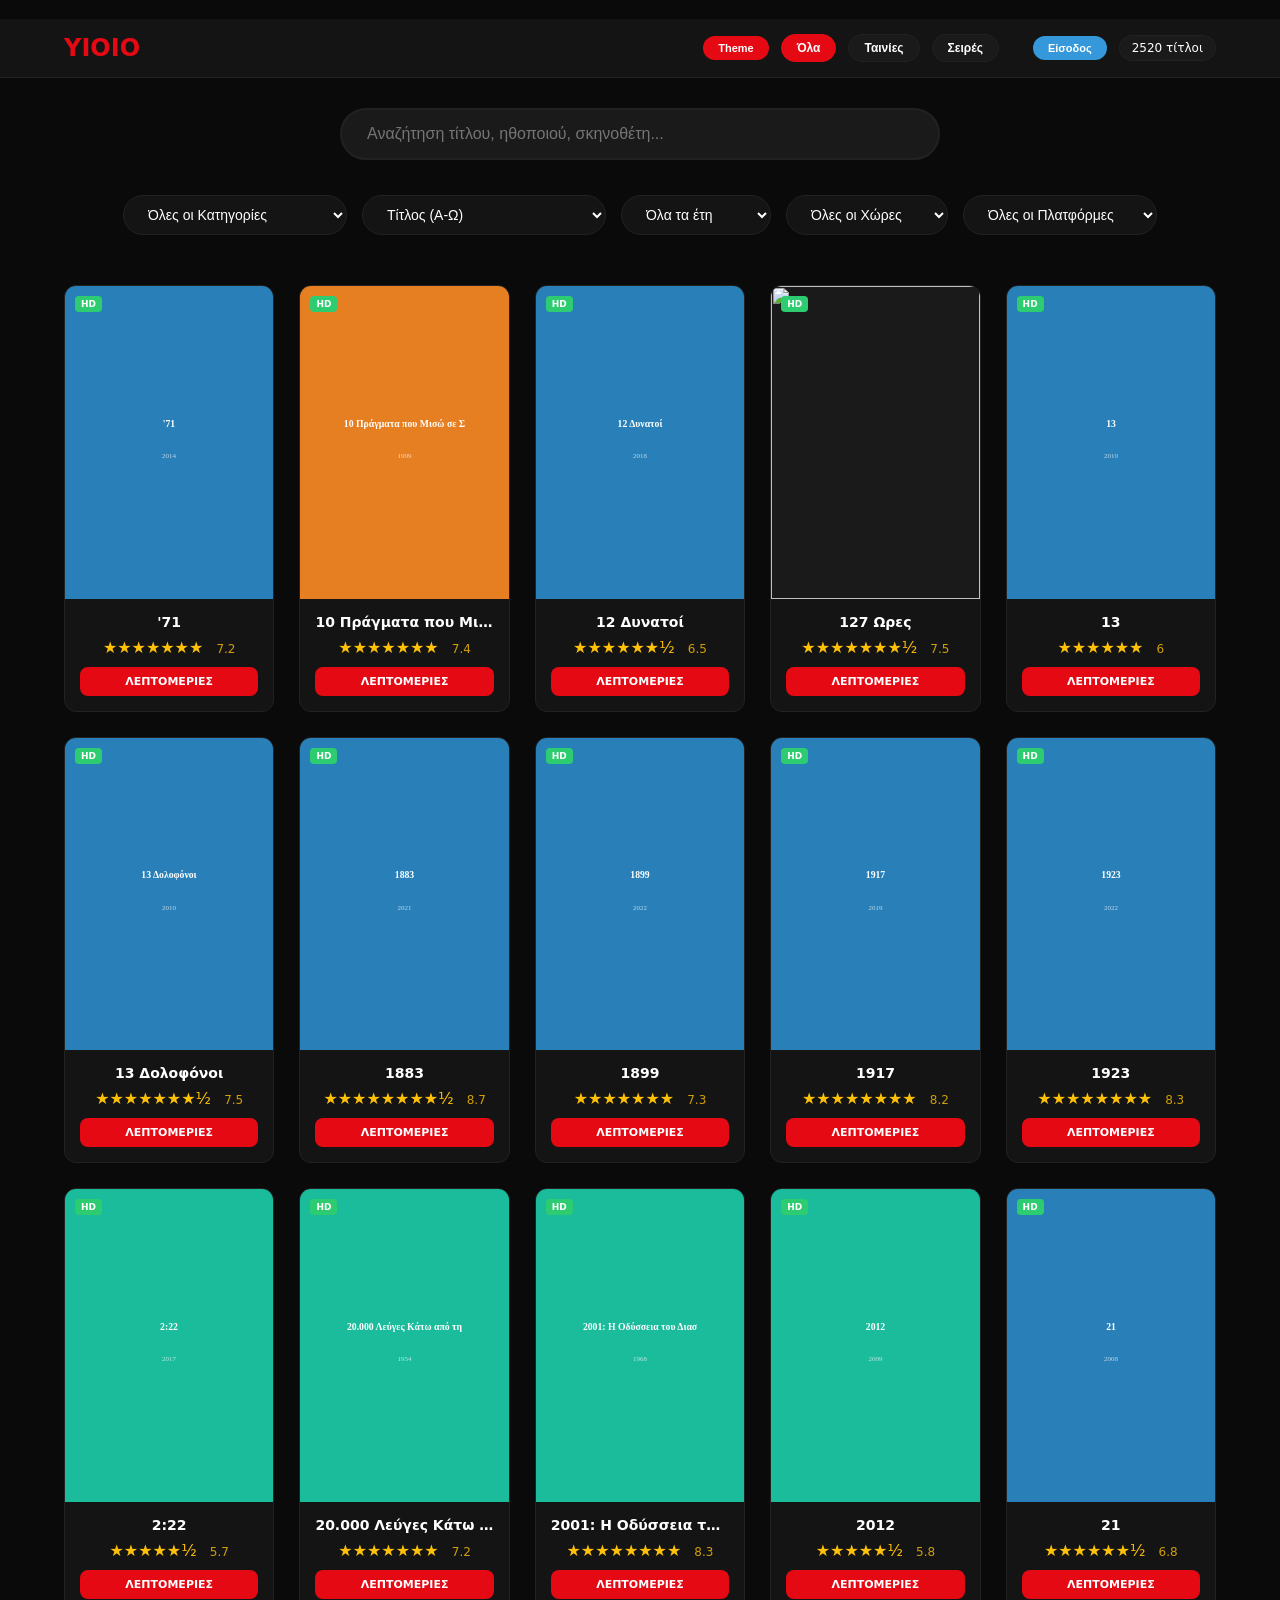
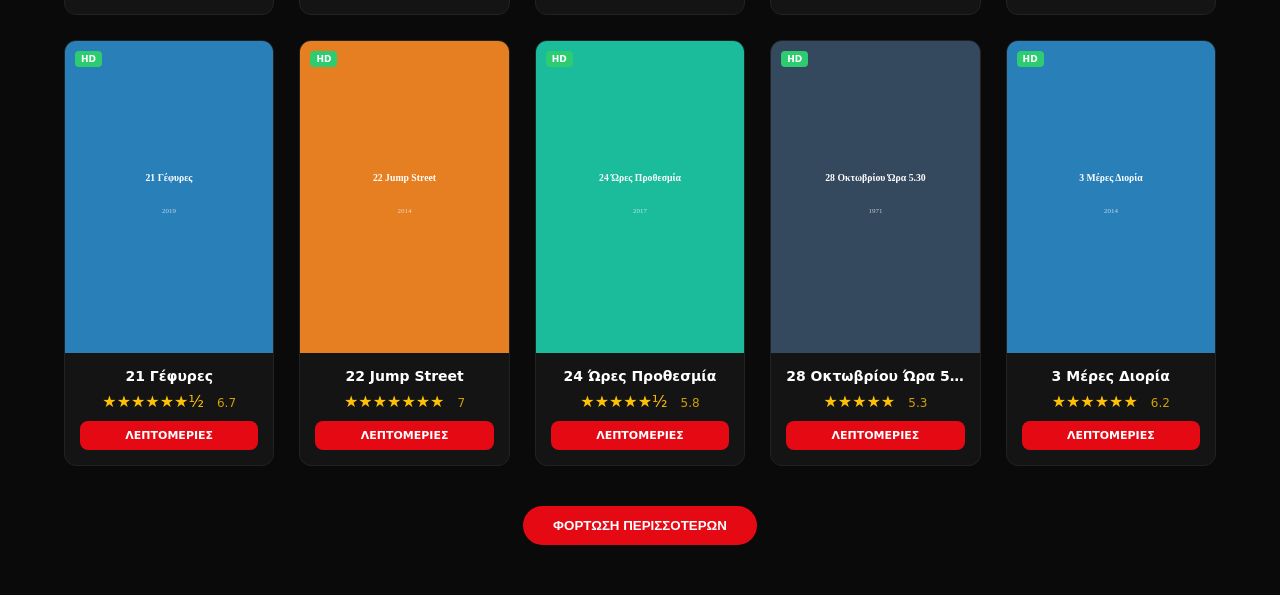
==== yiolo/index.html @ 870a4cb2 "Add files via upload" ====
﻿﻿<!DOCTYPE html>
<html lang="el">
<head>
<meta charset="UTF-8">
<meta name="viewport" content="width=device-width, initial-scale=1.0">
<title>YIOIO Ultimate Database 2026</title>
<style>
* { margin: 0; padding: 0; box-sizing: border-box; }
:root { --primary: #e50914; --bg: #0a0a0a; --card: #141414; --text: #ffffff; --border: #222; --gold: #ffc107; --input-bg: #1a1a1a; --modal-overlay: rgba(0,0,0,0.95); }
[data-theme="light"] { --bg: #f5f5f5; --card: #ffffff; --text: #1a1a1a; --border: #ddd; --input-bg: #eeeeee; --modal-overlay: rgba(255,255,255,0.95); }
body { margin: 0; font-family: 'Inter', system-ui, sans-serif; background: var(--bg); color: var(--text); transition: background 0.3s, color 0.3s; }
header { padding: 15px 5%; background: var(--card); position: sticky; top: 0; z-index: 1000; display: flex; justify-content: space-between; align-items: center; border-bottom: 1px solid var(--border); flex-wrap: wrap; gap: 10px; }
.logo { color: var(--primary); font-weight: 800; font-size: 24px; cursor: pointer; transition: opacity 0.2s; }
.logo:hover { opacity: 0.8; }
.header-controls { display: flex; align-items: center; gap: 12px; flex-wrap: wrap; }
.theme-btn { background: var(--primary); color: white; border: none; padding: 6px 15px; border-radius: 20px; cursor: pointer; font-size: 11px; font-weight: bold; }
.login-btn { background: #3498db; color: white; border: none; padding: 6px 15px; border-radius: 20px; cursor: pointer; font-size: 11px; font-weight: bold; }
.login-btn:hover { background: #2980b9; }
.logout-user-btn { background: #e67e22; color: white; border: none; padding: 6px 15px; border-radius: 20px; cursor: pointer; font-size: 11px; font-weight: bold; }
.logout-user-btn:hover { background: #d35400; }
.filter-type-btn { background: var(--input-bg); color: var(--text); border: 1px solid var(--border); padding: 6px 15px; border-radius: 20px; cursor: pointer; font-size: 12px; font-weight: bold; }
.filter-type-btn.active { background: var(--primary); color: white; border-color: var(--primary); }
#movieCount { font-size: 12px; background: var(--input-bg); padding: 5px 12px; border-radius: 15px; border: 1px solid var(--border); }
.search-section { padding: 30px 5% 10px; text-align: center; display: flex; flex-direction: column; align-items: center; gap: 15px; }
.search-wrapper { position: relative; width: 100%; max-width: 600px; margin: 0 auto; }
#movieSearch { width: 100%; padding: 15px 45px 15px 25px; border-radius: 30px; border: 2px solid var(--border); background: var(--input-bg); color: var(--text); outline: none; font-size: 16px; }
.clear-search-btn { position: absolute; right: 15px; top: 50%; transform: translateY(-50%); background: none; border: none; color: var(--text); font-size: 20px; cursor: pointer; padding: 5px; border-radius: 50%; width: 30px; height: 30px; display: flex; align-items: center; justify-content: center; opacity: 0.6; transition: all 0.2s; }
.clear-search-btn:hover { opacity: 1; background: rgba(229,9,20,0.1); color: var(--primary); }
.clear-search-btn.hidden { display: none; }
.filter-group { display: flex; gap: 15px; flex-wrap: wrap; justify-content: center; margin: 20px 0; }
.filter-group select { padding: 10px 20px; border-radius: 25px; background: var(--card); color: var(--text); border: 1px solid var(--border); cursor: pointer; font-size: 14px; min-width: 150px; }
.movie-grid { display: grid; grid-template-columns: repeat(auto-fill, minmax(180px, 1fr)); gap: 25px; padding: 20px 5%; width: 100%; box-sizing: border-box; margin-left: 280px; transition: margin-left 0.3s ease; }
.movie-grid.dashboard-hidden { margin-left: 0; }
.movie-card { background: var(--card); border-radius: 12px; overflow: hidden; border: 1px solid var(--border); transition: transform 0.3s ease; cursor: pointer; }
.movie-card:hover { transform: translateY(-8px); border-color: var(--primary); }
.img-container { position: relative; aspect-ratio: 2 / 3; background: #1a1a1a; }
.movie-card img { width: 100%; height: 100%; object-fit: cover; }
.quality-tag { position: absolute; top: 10px; left: 10px; background: #2ecc71; color: white; font-size: 9px; font-weight: bold; padding: 3px 6px; border-radius: 4px; z-index: 1; }
.quality-tag.sd-blue { background: #007bff; }
.info { padding: 15px; text-align: center; }
.info h3 { font-size: 14px; margin: 0 0 8px; white-space: nowrap; overflow: hidden; text-overflow: ellipsis; color: var(--text); }
.stars { color: var(--gold); font-size: 16px; margin-bottom: 10px; }
.rating-number { font-size: 12px; margin-left: 8px; opacity: 0.8; }
.play-btn { background: var(--primary); color: white; padding: 8px; border-radius: 8px; font-size: 11px; font-weight: bold; display: block; text-align: center; }
#loadMoreBtn { display: block; margin: 20px auto 50px; padding: 12px 30px; background: var(--primary); color: white; border: none; border-radius: 30px; cursor: pointer; font-weight: bold; }
#detailModal { display: none; position: fixed; top: 0; left: 0; width: 100%; height: 100%; background: var(--modal-overlay); z-index: 4000; align-items: center; justify-content: center; }
.modal-box { background: var(--card); width: 90%; max-width: 900px; display: flex; position: relative; border-radius: 15px; overflow: hidden; animation: slideUp 0.4s ease; }
.modal-poster { width: 35%; object-fit: cover; background: #000; }
.modal-info { width: 65%; padding: 20px 25px; display: flex; flex-direction: column; gap: 8px; max-height: 80vh; overflow-y: auto; text-align: left; }
.modal-info h2 { margin: 0 0 5px 0; color: var(--primary); font-size: 24px; }
.info-label { color: var(--primary); font-weight: 800; font-size: 10px; text-transform: uppercase; margin-right: 5px; display: inline-block; min-width: 70px; }
.info-row { margin-bottom: 5px; line-height: 1.4; font-size: 15px; }
.modal-desc { font-size: 14px; line-height: 1.5; opacity: 0.8; border-top: 1px solid var(--border); padding-top: 12px; margin-top: 8px; }
@keyframes slideUp { from { transform: translateY(30px); opacity: 0; } to { transform: translateY(0); opacity: 1; } }
@media (max-width: 750px) { .modal-box { flex-direction: column; height: 100vh; border-radius: 0; width: 100%; } .modal-poster { width: 100%; height: 35%; object-fit: contain; } .modal-info { width: 100%; padding: 15px; } .movie-grid { margin-left: 0; } .dashboard { display: none; } }
#backToTop { position: fixed; bottom: 30px; right: 30px; width: 50px; height: 50px; background: var(--primary); color: white; border: none; border-radius: 50%; font-size: 20px; cursor: pointer; display: none; z-index: 3000; }
.close-modal { position: absolute; top: 10px; right: 10px; background: rgba(229,9,20,0.8); color: white; border: none; border-radius: 50%; width: 30px; height: 30px; cursor: pointer; z-index: 10; font-weight: bold; font-size: 16px; }
.imdb-link, .tmdb-link, .delete-link { display: inline-block; padding: 4px 10px; border-radius: 15px; text-decoration: none; font-size: 10px; font-weight: bold; }
.imdb-link { background: #f5c518; color: #000; }
.tmdb-link { background: #01b4e4; color: white; }
.delete-link { background: #e74c3c; color: white; cursor: pointer; }
.delete-link:hover { background: #c0392b; }
.download-link-big { 
    background: #e50914; 
    color: white; 
    padding: 12px 24px;
    border-radius: 8px;
    font-size: 16px;
    font-weight: bold;
    text-decoration: none;
    display: inline-block;
    text-align: center;
    transition: all 0.3s;
    width: 80%;
    max-width: 200px;
}
.download-link-big:hover { 
    background: #c0392b; 
    transform: scale(1.02);
}
.new-badge { background: #e50914; color: white; font-size: 9px; padding: 2px 6px; border-radius: 10px; margin-left: 8px; display: inline-block; }

.dashboard { 
    position: fixed; 
    left: 20px; 
    top: 100px; 
    width: 260px; 
    background: var(--card); 
    border: 1px solid var(--border); 
    border-radius: 12px; 
    padding: 15px; 
    z-index: 100; 
    backdrop-filter: blur(10px);
    transition: all 0.3s ease;
}
.dashboard-header {
    display: flex;
    justify-content: space-between;
    align-items: center;
    margin-bottom: 15px;
}
.dashboard-header h3 {
    margin: 0;
    font-size: 14px;
    color: var(--primary);
}
.close-dash-btn {
    background: none;
    border: none;
    color: var(--text);
    font-size: 18px;
    cursor: pointer;
    padding: 0 5px;
    opacity: 0.7;
    transition: opacity 0.2s;
}
.close-dash-btn:hover {
    opacity: 1;
    color: var(--primary);
}
.dashboard-stats { display: flex; flex-direction: column; gap: 8px; }
.stat-item { display: flex; justify-content: space-between; font-size: 12px; padding: 5px 0; border-bottom: 1px solid var(--border); }
.stat-label { font-weight: 600; opacity: 0.8; }
.stat-value { font-weight: 700; color: var(--primary); }
.dashboard-actions { margin-top: 15px; display: flex; flex-direction: column; gap: 8px; }
.dash-btn { background: var(--input-bg); border: 1px solid var(--border); color: var(--text); padding: 6px; border-radius: 8px; font-size: 11px; cursor: pointer; transition: all 0.2s; }
.dash-btn:hover { background: var(--primary); color: white; border-color: var(--primary); }

.edit-poster-modal { position: fixed; top: 50%; left: 50%; transform: translate(-50%, -50%); background: var(--card); padding: 20px; border-radius: 12px; z-index: 5000; width: 90%; max-width: 400px; border: 1px solid var(--border); }
.edit-poster-modal input { width: 100%; padding: 10px; margin: 10px 0; background: var(--input-bg); border: 1px solid var(--border); color: var(--text); border-radius: 8px; }
.edit-poster-modal button { padding: 8px 16px; margin-right: 10px; border: none; border-radius: 8px; cursor: pointer; background: var(--primary); color: white; }

@keyframes fadeOut {
    0% { opacity: 1; }
    70% { opacity: 1; }
    100% { opacity: 0; visibility: hidden; }
}
@keyframes slideInRight {
    from { transform: translateX(100%); opacity: 0; }
    to { transform: translateX(0); opacity: 1; }
}
@keyframes slideOutRight {
    from { transform: translateX(0); opacity: 1; }
    to { transform: translateX(100%); opacity: 0; }
}
</style>
</head>
<body>

<header>
    <div class="logo">YIOIO</div>
    <div class="header-controls">
        <button class="theme-btn" onclick="toggleTheme()">Theme</button>
        <button class="filter-type-btn active" data-type="all" onclick="filterByType('all')"> Όλα</button>
        <button class="filter-type-btn" data-type="Movie" onclick="filterByType('Movie')"> Ταινίες</button>
        <button class="filter-type-btn" data-type="Series" onclick="filterByType('Series')"> Σειρές</button>
        <span id="userNameDisplay" style="margin-right: 10px; font-weight: bold; color: var(--primary);"></span>
        <button id="loginUserBtn" class="login-btn" onclick="showUserLogin()">Είσοδος</button>
        <button id="logoutUserBtn" class="logout-user-btn" onclick="logoutUser()" style="display:none;">Αποσύνδεση</button>
        <div id="movieCount">Τίτλοι: 0</div>
    </div>
</header>

<div class="dashboard" id="dashboard">
    <div class="dashboard-header">
        <h3>Στατιστικά</h3>
        <button class="close-dash-btn" onclick="hideDashboard()" title="Κλείσιμο dashboard">✕</button>
    </div>
    <div class="dashboard-stats">
        <div class="stat-item"><span class="stat-label">Σύνολο Τίτλων:</span><span class="stat-value" id="statTotal">0</span></div>
        <div class="stat-item"><span class="stat-label">Ταινίες:</span><span class="stat-value" id="statMovies">0</span></div>
        <div class="stat-item"><span class="stat-label">Σειρές:</span><span class="stat-value" id="statSeries">0</span></div>
        <div class="stat-item"><span class="stat-label">Μ.Ο. Βαθμολογίας:</span><span class="stat-value" id="statAvgRating">0</span></div>
        <div class="stat-item"><span class="stat-label">Πιο Δημοφιλές Genre:</span><span class="stat-value" id="statTopGenre">-</span></div>
        <div class="stat-item"><span class="stat-label">Παλαιότερη:</span><span class="stat-value" id="statOldest">-</span></div>
        <div class="stat-item"><span class="stat-label">Νεότερη:</span><span class="stat-value" id="statNewest">-</span></div>
    </div>
    <div class="dashboard-actions">
        <button class="dash-btn" onclick="openPosterEditor()">Επεξεργασία Poster</button>
        <button class="dash-btn" onclick="exportToJSON()">Export JSON</button>
        <button class="dash-btn" onclick="document.getElementById('importFile').click()">Import JSON</button>
        <input type="file" id="importFile" accept=".json" style="display: none;" onchange="importFromJSON(event)">
        <button class="dash-btn" onclick="showMissingPostersList()" style="background:#e67e22;color:white;">Έλεγχος Poster</button>
        <button class="dash-btn" onclick="showActiveUsers()" style="background:#3498db;color:white;">👥 Ιστορικό Συνδέσεων</button>
        <button class="dash-btn" onclick="sendPendingEmails()" style="background:#e67e22;color:white;">📧 Αποστολή Αναφοράς</button>
        <button class="dash-btn" id="logoutBtn" style="background:#e74c3c;color:white;display:none;" onclick="logoutAdmin()">Αποσύνδεση Διαχειριστή</button>
    </div>
</div>

<div class="search-section">
    <div class="search-wrapper">
        <input type="text" id="movieSearch" placeholder="Αναζήτηση τίτλου, ηθοποιού, σκηνοθέτη...">
        <button class="clear-search-btn hidden" id="clearSearchBtn" onclick="clearSearch()" title="Εκκαθάριση αναζήτησης">✕</button>
    </div>
    <div class="filter-group">
        <select id="genreFilter" onchange="applyFilters()"><option value="All">Όλες οι Κατηγορίες</option></select>
        <select id="sortSelect" onchange="applyFilters()">
            <option value="title">Τίτλος (Α-Ω)</option>
            <option value="yearDesc">Νεότερες πρώτα</option>
            <option value="ratingDesc">Βαθμολογία (Υψηλή-Χαμηλή)</option>
            <option value="yearAsc">Παλαιότερες πρώτα</option>
            <option value="latest">Πρόσφατες Προσθήκες</option>
        </select>
        <select id="yearFilter" onchange="applyFilters()"><option value="All">Όλα τα έτη</option></select>
        <select id="countryFilter" onchange="applyFilters()"><option value="All">Όλες οι Χώρες</option></select>
        <select id="studioFilter" onchange="applyFilters()">
            <option value="All"> Όλες οι Πλατφόρμες</option>
            <option value="Netflix"> Netflix</option>
            <option value="Disney+"> Disney+</option>
            <option value="Amazon Prime"> Amazon Prime Video</option>
            <option value="Max/HBO"> Max / HBO</option>
            <option value="Apple TV+"> Apple TV+</option>
            <option value="Paramount+"> Paramount+</option>
            <option value="Hulu"> Hulu</option>
        </select>
    </div>
</div>

<div class="movie-grid" id="movieGrid"><div style="text-align:center;padding:50px;">Φόρτωση δεδομένων...</div></div>
<button id="loadMoreBtn" style="display:none;" onclick="loadNextPage()">ΦΟΡΤΩΣΗ ΠΕΡΙΣΣΟΤΕΡΩΝ</button>

<div id="detailModal" onclick="if(event.target===this) closeDetails()">
    <div class="modal-box">
        <button class="close-modal" onclick="closeDetails()">✕</button>
        <img id="modalImg" class="modal-poster" src="" alt="Poster">
        <div class="modal-info">
            <div class="modal-buttons">
                <h2 id="modalTitle" style="margin:0"></h2>
                <a id="modalImdb" class="imdb-link" href="#" target="_blank">IMDB</a>
                <a id="modalTmdb" class="tmdb-link" href="#" target="_blank">TMDB</a>
                <a id="modalDeleteBtn" class="delete-link" onclick="deleteMovieFromModal()" style="cursor:pointer;">ΔΙΑΓΡΑΦΗ</a>
            </div>
            <div id="modalStars" class="stars"></div>
            <div class="info-row"><span class="info-label">ΠΛΗΡΟΦΟΡΙΕΣ:</span> <span id="modalMeta"></span></div>
            <div class="info-row"><span class="info-label">ΠΛΑΤΦΟΡΜΑ:</span> <span id="modalStudio"></span></div>
            <div class="info-row"><span class="info-label">ΣΚΗΝΟΘΕΣΙΑ:</span> <span id="modalDirector"></span></div>
            <div class="info-row"><span class="info-label">ΣΕΝΑΡΙΟ:</span> <span id="modalWriter"></span></div>
            <div class="info-row"><span class="info-label">ΗΘΟΠΟΙΟΙ:</span> <span id="modalActors"></span></div>
            <div id="modalDesc" class="modal-desc"></div>
            <div id="downloadButtonContainer" style="margin-top: 15px; text-align: center;">
                <a id="modalDownloadBtn" class="download-link-big" href="#" target="_blank" style="display:none;">ΛΗΨΗ</a>
            </div>
        </div>
    </div>
</div>
<button id="backToTop" onclick="window.scrollTo({top:0,behavior:'smooth'});">↑</button>

<script>
// ============ TMDB API ============
const TMDB_API_KEY = "888d45d72a08e6adad1196a31ef13e85";
const TMDB_BASE_IMG = "https://image.tmdb.org/t/p/w500";
const posterCache = new Map();
const LOADING_POSTER = "data:image/svg+xml,%3Csvg xmlns='http://www.w3.org/2000/svg' width='300' height='450' viewBox='0 0 300 450'%3E%3Crect width='300' height='450' fill='%231a1a1a'/%3E%3Ctext x='50%25' y='50%25' text-anchor='middle' fill='%23666' font-size='14'%3EΦΟΡΤΩΣΗ...%3C/text%3E%3C/svg%3E";

// ============ ΑΥΤΟΜΑΤΗ ΔΙΟΡΘΩΣΗ GENRES ============
function normalizeGenre(genreStr) {
    if (!genreStr) return genreStr;
    
    let fixed = genreStr;
    
    fixed = fixed.replace(/Κιν[\.\s]*[Σσ]χεδια/gi, 'Κινούμενα Σχέδια');
    fixed = fixed.replace(/Επιστ[\.\s]*[Φφ]αντασια/gi, 'Επιστημονική Φαντασία');
    fixed = fixed.replace(/Δρασης/gi, 'Δράσης');
    fixed = fixed.replace(/Θριλερ/gi, 'Θρίλερ');
    fixed = fixed.replace(/Κωμωδια/gi, 'Κωμωδία');
    fixed = fixed.replace(/Μυστηριου/gi, 'Μυστηρίου');
    fixed = fixed.replace(/Εγκληματος/gi, 'Εγκλήματος');
    fixed = fixed.replace(/Περιπετεια/gi, 'Περιπέτεια');
    fixed = fixed.replace(/Ρομαντικη/gi, 'Ρομαντική');
    
    return fixed;
}

function fixAllGenres() {
    if (!moviesData || !moviesData.length) return;
    
    let fixedCount = 0;
    moviesData.forEach(movie => {
        if (movie.genre) {
            const original = movie.genre;
            const fixed = normalizeGenre(original);
            if (original !== fixed) {
                movie.genre = fixed;
                fixedCount++;
            }
        }
    });
    
    if (fixedCount > 0) {
        console.log(`✅ Διορθώθηκαν ${fixedCount} genres αυτόματα!`);
        saveToLocalStorage();
    }
}

// ============ ΣΥΣΤΗΜΑ ΠΟΛΛΑΠΛΩΝ ΧΡΗΣΤΩΝ ============
const USERS = {
    '4587': 'Δημήτρης (Admin)',
    '1234': 'Μαρία',
    '5678': 'Γιάννης',
    '0000': 'Πέτρος'
};

let currentUserName = '';
let isUserLoggedIn = false;

// ============ ΠΑΡΑΚΟΛΟΥΘΗΣΗ ΧΡΗΣΤΩΝ & EMAIL ============

// ============ ΑΠΟΘΗΚΕΥΣΗ ΣΕ GOOGLE SHEETS ============
const GOOGLE_SHEETS_URL = 'https://script.google.com/macros/s/AKfycbzO3OXYSI8ig9JlNmGjUyHI2JeHzuxa2K0EMCrCpDwDIs2ycwbaC0oqdgfKbrDSvwMvaw/exec';

async function logToGoogleSheets(userName) {
    try {
        let ip = 'N/A';
        try {
            const ipResponse = await fetch('https://api.ipify.org?format=json');
            const ipData = await ipResponse.json();
            ip = ipData.ip;
        } catch(e) {}
        
        const data = {
            time: new Date().toLocaleString('el-GR'),
            user: userName,
            device: navigator.platform,
            browser: navigator.userAgent.substring(0, 150),
            ip: ip
        };
        
        await fetch(GOOGLE_SHEETS_URL, {
            method: 'POST',
            mode: 'no-cors',
            headers: { 'Content-Type': 'application/json' },
            body: JSON.stringify(data)
        });
        
        console.log('✅ Η σύνδεση καταγράφηκε στο Google Sheets');
    } catch(error) {
        console.error('❌ Σφάλμα καταγραφής:', error);
    }
}

function logUserLogin(userName) {
    let loginLog = JSON.parse(localStorage.getItem('userLoginLog') || '[]');
    
    if (loginLog.length > 100) loginLog = loginLog.slice(-100);
    
    loginLog.push({
        user: userName,
        time: new Date().toLocaleString('el-GR'),
        timestamp: Date.now()
    });
    
    localStorage.setItem('userLoginLog', JSON.stringify(loginLog));
}

function sendLoginEmail(userName) {
    const now = new Date();
    const datetime = now.toLocaleString('el-GR');
    const browserInfo = navigator.userAgent;
    const platform = navigator.platform;
    const language = navigator.language;
    
    const subject = `🔐 ΝΕΑ ΣΥΝΔΕΣΗ - ${userName}`;
    const body = `
╔══════════════════════════════════════════════════╗
║              📋 ΑΝΑΦΟΡΑ ΣΥΝΔΕΣΗΣ                ║
╚══════════════════════════════════════════════════╝

👤 ΧΡΗΣΤΗΣ: ${userName}
📅 ΗΜΕΡΟΜΗΝΙΑ: ${datetime}
🌐 ΠΛΑΤΦΟΡΜΑ: ${platform}
🔤 ΓΛΩΣΣΑ: ${language}
🖥️ BROWSER: ${browserInfo.substring(0, 200)}...

═══════════════════════════════════════════════════
    `.trim();
    
    let pendingEmails = JSON.parse(localStorage.getItem('pendingEmails') || '[]');
    pendingEmails.push({
        subject: subject,
        body: body,
        timestamp: Date.now()
    });
    localStorage.setItem('pendingEmails', JSON.stringify(pendingEmails));
    
    console.log(`📧 Email ειδοποίηση για ${userName} προστέθηκε στην ουρά`);
}

function sendPendingEmails() {
    const pendingEmails = JSON.parse(localStorage.getItem('pendingEmails') || '[]');
    
    if (pendingEmails.length === 0) {
        alert('📭 Δεν υπάρχουν εκκρεμείς ειδοποιήσεις.');
        return;
    }
    
    let combinedBody = '📊 ΣΥΓΚΕΝΤΡΩΤΙΚΗ ΑΝΑΦΟΡΑ ΣΥΝΔΕΣΕΩΝ\n';
    combinedBody += '═'.repeat(50) + '\n\n';
    
    pendingEmails.forEach((email, index) => {
        combinedBody += `📌 ΣΥΝΔΕΣΗ #${index + 1}\n`;
        combinedBody += `${email.body}\n`;
        combinedBody += '─'.repeat(40) + '\n\n';
    });
    
    combinedBody += `\n📈 Σύνολο συνδέσεων: ${pendingEmails.length}`;
    
    const subject = `📊 Αναφορά ${pendingEmails.length} συνδέσεων`;
    const mailtoLink = `mailto:theodoros.deligiannis0404@gmail.com?subject=${encodeURIComponent(subject)}&body=${encodeURIComponent(combinedBody)}`;
    
    window.location.href = mailtoLink;
    
    localStorage.removeItem('pendingEmails');
    alert('✅ Οι ειδοποιήσεις στάλθηκαν!');
}

function showActiveUsers() {
    if (!AdminAuth.isSessionValid()) {
        showToast('Μόνο διαχειριστής!', '#e50914');
        return;
    }
    
    const loginLog = JSON.parse(localStorage.getItem('userLoginLog') || '[]');
    
    if (loginLog.length === 0) {
        alert('📭 Δεν υπάρχουν καταγεγραμμένες συνδέσεις ακόμα.');
        return;
    }
    
    const userStats = new Map();
    loginLog.forEach(entry => {
        if (!userStats.has(entry.user)) {
            userStats.set(entry.user, { count: 0, lastLogin: entry.time });
        }
        userStats.get(entry.user).count++;
        userStats.get(entry.user).lastLogin = entry.time;
    });
    
    let msg = '👥 ΙΣΤΟΡΙΚΟ ΣΥΝΔΕΣΕΩΝ\n';
    msg += '═'.repeat(40) + '\n\n';
    msg += '📊 ΣΤΑΤΙΣΤΙΚΑ ΑΝΑ ΧΡΗΣΤΗ:\n';
    msg += '─────────────────────────\n';
    for (const [user, stats] of userStats) {
        msg += `👤 ${user}\n`;
        msg += `   🔢 Συνδέσεις: ${stats.count}\n`;
        msg += `   🕐 Τελευταία: ${stats.lastLogin}\n`;
        msg += `   ─────────────────\n`;
    }
    
    msg += '\n📋 ΤΕΛΕΥΤΑΙΕΣ 15 ΣΥΝΔΕΣΕΙΣ:\n';
    msg += '─────────────────────────\n';
    const recentLogs = [...loginLog].reverse().slice(0, 15);
    recentLogs.forEach(entry => {
        msg += `👤 ${entry.user}\n`;
        msg += `   🕐 ${entry.time}\n`;
        msg += `   ─────────────────\n`;
    });
    
    msg += `\n📈 Σύνολο συνδέσεων: ${loginLog.length}`;
    msg += `\n👥 Μοναδικοί χρήστες: ${userStats.size}`;
    
    alert(msg);
}

function showUserLogin() {
    const password = prompt('Εισάγετε κωδικό χρήστη:');
    if (!password) return;
    
    if (USERS[password]) {
        currentUserName = USERS[password];
        isUserLoggedIn = true;
        sessionStorage.setItem('userLoggedIn', 'true');
        sessionStorage.setItem('userName', currentUserName);
        document.getElementById('loginUserBtn').style.display = 'none';
        document.getElementById('logoutUserBtn').style.display = 'inline-block';
        document.getElementById('userNameDisplay').innerText = `👤 ${currentUserName}`;
        showToast(`Καλώς ήρθες ${currentUserName}!`, '#2ecc71');
        
        logUserLogin(currentUserName);
        sendLoginEmail(currentUserName);
        logToGoogleSheets(currentUserName);
        
        if (document.getElementById('detailModal').style.display === 'flex') {
            const downloadBtn = document.getElementById('modalDownloadBtn');
            const currentMovie = moviesData.find(m => m.id === currentModalMovieId);
            if (currentMovie && currentMovie.link) {
                downloadBtn.style.display = 'inline-block';
                downloadBtn.href = currentMovie.link;
            }
        }
    } else {
        showToast('Λάθος κωδικός!', '#e50914');
    }
}

function logoutUser() {
    isUserLoggedIn = false;
    currentUserName = '';
    sessionStorage.removeItem('userLoggedIn');
    sessionStorage.removeItem('userName');
    document.getElementById('loginUserBtn').style.display = 'inline-block';
    document.getElementById('logoutUserBtn').style.display = 'none';
    document.getElementById('userNameDisplay').innerText = '';
    showToast('Αποσυνδεθήκατε', '#e67e22');
    
    if (document.getElementById('detailModal').style.display === 'flex') {
        document.getElementById('modalDownloadBtn').style.display = 'none';
    }
}

function loadUserSession() {
    const saved = sessionStorage.getItem('userLoggedIn');
    if (saved === 'true') {
        isUserLoggedIn = true;
        currentUserName = sessionStorage.getItem('userName') || 'Χρήστης';
        document.getElementById('loginUserBtn').style.display = 'none';
        document.getElementById('logoutUserBtn').style.display = 'inline-block';
        document.getElementById('userNameDisplay').innerText = `👤 ${currentUserName}`;
    }
}

// ============ ΕΝΣΩΜΑΤΩΜΕΝΑ ΔΕΔΟΜΕΝΑ ============
const EMBEDDED_MOVIES = [
  { "id": 1, "title": "1883", "year": 2021, "country": "United States", "genre": "Δράμα, Γουέστερν", "type": "Series", "quality": "HD", "rating": 8.7, "actors": "Sam Elliott, Tim McGraw, Faith Hill, Isabel May, LaMonica Garrett", "director": "Ben Richardson, Christina Alexandra Voros, Taylor Sheridan", "writer": "", "link": "https://terabox.com/s/1-xhUKF86FVGqZSNb0TttIA", "imdb": "https://www.imdb.com/title/tt13756662/", "tmdb": "https://www.themoviedb.org/tv/118357", "desc": "Η ιστορία της οικογένειας Ντάτον καθώς ξεκινούν ένα ταξίδι δυτικά...", "dateAdded": "2023-02-14" },
  { "id": 2, "title": "1899", "year": 2022, "country": "Germany", "genre": "Μυστηρίου, Δράμα", "type": "Series", "quality": "HD", "rating": 7.3, "actors": "Emily Beecham, Andreas Pietschmann, Aneurin Barnard, Isabella Wei, Maciej Musiał", "director": "Baran bo Odar", "writer": "Jantje Friese, Juliana Lima Dehne, Emma Ko, Darío Madrona, Emil Nygaard Albertsen", "link": "https://terabox.com/s/1a5c8AJjYf13nNHc_N1NZ1A", "imdb": "https://www.imdb.com/title/tt9319668/", "tmdb": "https://www.themoviedb.org/tv/90669", "desc": "Μετανάστες από διαφορετικές χώρες ταξιδεύουν...", "dateAdded": "2023-02-15" },
  { "id": 3, "title": "1923", "year": 2022, "country": "United States", "genre": "Δράμα, Γουέστερν", "type": "Series", "quality": "HD", "rating": 8.3, "actors": "Harrison Ford, Helen Mirren, Brandon Sklenar, Julia Schlaepfer, Jerome Flynn", "director": "Ben Richardson, Guy Ferland", "writer": "Taylor Sheridan", "link": "https://terabox.com/s/1ulXsA68v8lxNUBU8s6nw8A", "imdb": "https://www.imdb.com/title/tt18335752/", "tmdb": "https://www.themoviedb.org/tv/157744", "desc": "Η σειρά ακολουθεί τον πατριάρχη της οικογένειας Dutton...", "dateAdded": "2023-02-16" }
];

let moviesData = [];
let filteredMovies = [];
let currentPage = 1;
const itemsPerPage = 20;
let currentTypeFilter = 'all';
let currentModalMovieId = null;

// ============ ΑΥΤΟΜΑΤΗ ΑΝΙΧΝΕΥΣΗ STUDIO ============
function detectStudio(movie) {
    const title = (movie.title || "").toLowerCase();
    const genre = (movie.genre || "").toLowerCase();
    const actors = (movie.actors || "").toLowerCase();
    const director = (movie.director || "").toLowerCase();
    const fullText = `${title} ${genre} ${actors} ${director}`;
    
    if (fullText.includes("marvel") || fullText.includes("avengers") || fullText.includes("iron man") ||
        fullText.includes("captain america") || fullText.includes("thor") || fullText.includes("guardians") ||
        fullText.includes("black panther") || fullText.includes("ant-man") || fullText.includes("doctor strange") ||
        fullText.includes("spider-man") || fullText.includes("star wars") || fullText.includes("obi-wan") ||
        fullText.includes("mandalorian") || fullText.includes("andor") || fullText.includes("ahsoka") ||
        fullText.includes("pixar") || fullText.includes("disney") || fullText.includes("x-men") ||
        fullText.includes("deadpool") || fullText.includes("alien") || fullText.includes("predator") ||
        fullText.includes("die hard") || fullText.includes("home alone") || fullText.includes("avatar")) {
        return "Disney+";
    }
    
    if (fullText.includes("batman") || fullText.includes("superman") || fullText.includes("joker") ||
        fullText.includes("wonder woman") || fullText.includes("aquaman") || fullText.includes("flash") ||
        fullText.includes("green lantern") || fullText.includes("justice league") || fullText.includes("suicide squad") ||
        fullText.includes("harley quinn") || fullText.includes("warner") || fullText.includes("hbo") ||
        fullText.includes("game of thrones") || fullText.includes("harry potter") || fullText.includes("lord of the rings") ||
        fullText.includes("the hobbit") || fullText.includes("dune") || fullText.includes("matrix")) {
        return "Max/HBO";
    }
    
    if (fullText.includes("top gun") || fullText.includes("mission impossible") || fullText.includes("transformers") ||
        fullText.includes("star trek") || fullText.includes("jack ryan") || fullText.includes("scream") ||
        fullText.includes("smile") || fullText.includes("sonic") || fullText.includes("indiana jones") ||
        fullText.includes("titanic") || fullText.includes("yellowstone") || fullText.includes("1883") ||
        fullText.includes("1923")) {
        return "Paramount+";
    }
    
    if (fullText.includes("stranger things") || fullText.includes("the witcher") || fullText.includes("wednesday") ||
        fullText.includes("money heist") || fullText.includes("la casa de papel") || fullText.includes("squid game") ||
        fullText.includes("glass onion") || fullText.includes("extraction") || fullText.includes("red notice") ||
        fullText.includes("don't look up") || fullText.includes("the gray man") || fullText.includes("the irishman") ||
        fullText.includes("roma") || fullText.includes("marriage story") || fullText.includes("the crown") ||
        fullText.includes("bridgerton") || fullText.includes("queen's gambit") || fullText.includes("dark") ||
        fullText.includes("1899")) {
        return "Netflix";
    }
    
    if (fullText.includes("jack reacher") || fullText.includes("the boys") || fullText.includes("tom clancy") ||
        fullText.includes("coming 2 america") || fullText.includes("borat") || fullText.includes("manchester by the sea") ||
        fullText.includes("beautiful boy") || fullText.includes("sound of metal")) {
        return "Amazon Prime";
    }
    
    if (fullText.includes("coda") || fullText.includes("greyhound") || fullText.includes("finch") ||
        fullText.includes("the banker") || fullText.includes("palmer") || fullText.includes("swan song")) {
        return "Apple TV+";
    }
    
    if (fullText.includes("handmaid's tale") || fullText.includes("prey") || fullText.includes("palm springs") ||
        fullText.includes("portrait of a lady on fire") || fullText.includes("the bear")) {
        return "Hulu";
    }
    
    return "Κανάλι";
}

// ============ ΑΣΦΑΛΗΣ ΕΙΣΟΔΟΣ ΔΙΑΧΕΙΡΙΣΤΗ ============
const AdminAuth = (function() {
    const ADMIN_PASSWORD = '123566Aa@#';
    
    function verifyPassword(password) {
        return password === ADMIN_PASSWORD;
    }
    
    function generateToken() {
        const randomPart = Math.random().toString(36).substring(2, 15);
        const timePart = Date.now().toString(36);
        return btoa(randomPart + ':' + timePart);
    }
    
    function startSession() {
        const token = generateToken();
        const expires = Date.now() + (24 * 60 * 60 * 1000);
        sessionStorage.setItem('adminToken', token);
        sessionStorage.setItem('adminExpires', expires.toString());
        return true;
    }
    
    function isSessionValid() {
        const token = sessionStorage.getItem('adminToken');
        const expires = sessionStorage.getItem('adminExpires');
        if (!token || !expires) return false;
        if (Date.now() > parseInt(expires)) {
            sessionStorage.removeItem('adminToken');
            sessionStorage.removeItem('adminExpires');
            return false;
        }
        return true;
    }
    
    function endSession() {
        sessionStorage.removeItem('adminToken');
        sessionStorage.removeItem('adminExpires');
    }
    
    return {
        verifyPassword: verifyPassword,
        startSession: startSession,
        isSessionValid: isSessionValid,
        endSession: endSession
    };
})();

let logoClickCount = 0;
let logoClickTimer;

function showToast(message, bgColor = '#2ecc71') {
    const existingToast = document.querySelector('.toast-message');
    if (existingToast) existingToast.remove();
    
    const toast = document.createElement('div');
    toast.className = 'toast-message';
    toast.textContent = message;
    toast.style.cssText = `
        position: fixed;
        bottom: 20px;
        right: 20px;
        background: ${bgColor};
        color: white;
        padding: 12px 24px;
        border-radius: 8px;
        z-index: 10000;
        font-size: 14px;
        font-weight: bold;
        box-shadow: 0 2px 10px rgba(0,0,0,0.2);
        animation: slideInRight 0.3s ease;
    `;
    document.body.appendChild(toast);
    setTimeout(() => {
        toast.style.animation = 'slideOutRight 0.3s ease';
        setTimeout(() => toast.remove(), 300);
    }, 3000);
}

function askForPassword() {
    const password = prompt('Εισάγετε κωδικό διαχειριστή για εμφάνιση dashboard:');
    if (!password) return;
    
    if (AdminAuth.verifyPassword(password)) {
        AdminAuth.startSession();
        showDashboard();
        showToast('Dashboard εμφανίστηκε!', '#2ecc71');
    } else {
        showToast('Λάθος κωδικός!', '#e50914');
    }
}

function showDashboard() {
    const dashboard = document.getElementById('dashboard');
    const grid = document.getElementById('movieGrid');
    const logoutBtn = document.getElementById('logoutBtn');
    
    if (dashboard) dashboard.style.display = 'block';
    if (grid) grid.classList.remove('dashboard-hidden');
    if (logoutBtn) logoutBtn.style.display = 'block';
    
    localStorage.setItem('dashboardVisible', 'true');
}

function hideDashboard() {
    const dashboard = document.getElementById('dashboard');
    const grid = document.getElementById('movieGrid');
    const logoutBtn = document.getElementById('logoutBtn');
    
    if (dashboard) dashboard.style.display = 'none';
    if (grid) grid.classList.add('dashboard-hidden');
    if (logoutBtn) logoutBtn.style.display = 'none';
    
    localStorage.setItem('dashboardVisible', 'false');
}

function logoutAdmin() {
    AdminAuth.endSession();
    hideDashboard();
    showToast('Αποσυνδεθήκατε από το dashboard', '#e74c3c');
}

function loadDashboardState() {
    const dashboard = document.getElementById('dashboard');
    const grid = document.getElementById('movieGrid');
    const logoutBtn = document.getElementById('logoutBtn');
    const isAuthenticated = AdminAuth.isSessionValid();
    const wasVisible = localStorage.getItem('dashboardVisible');
    
    if (isAuthenticated && wasVisible === 'true') {
        if (dashboard) dashboard.style.display = 'block';
        if (grid) grid.classList.remove('dashboard-hidden');
        if (logoutBtn) logoutBtn.style.display = 'block';
    } else {
        if (dashboard) dashboard.style.display = 'none';
        if (grid) grid.classList.add('dashboard-hidden');
        if (logoutBtn) logoutBtn.style.display = 'none';
    }
}

function deleteMovieById(id) {
    if (!AdminAuth.isSessionValid()) {
        showToast('Πρέπει πρώτα να συνδεθείτε ως διαχειριστής!', '#e50914');
        return false;
    }
    
    if (!confirm('Είσαι σίγουρος ότι θέλεις να διαγράψεις αυτόν τον τίτλο;\n\nΗ ενέργεια αυτή είναι ΜΟΝΙΜΗ και δεν μπορεί να αναιρεθεί!')) {
        return false;
    }
    
    const movieToDelete = moviesData.find(m => m.id === id);
    if (!movieToDelete) return false;
    
    const movieTitle = movieToDelete.title;
    
    moviesData = moviesData.filter(m => m.id !== id);
    
    moviesData.forEach((movie, index) => {
        movie.id = index + 1;
    });
    
    saveToLocalStorage();
    posterCache.clear();
    initFilters();
    applyFilters();
    closeDetails();
    
    showToast(`Ο τίτλος "${movieTitle}" διαγράφηκε και τα IDs αναριθμήθηκαν!`, '#2ecc71');
    return true;
}

function deleteMovieFromModal() {
    if (currentModalMovieId) {
        deleteMovieById(currentModalMovieId);
    }
}

async function loadMoviesData() {
    try {
        const response = await fetch('movies_data.json');
        if (response.ok) {
            const data = await response.json();
            if (Array.isArray(data) && data.length > 0) {
                moviesData = data;
                console.log('Φορτώθηκαν', moviesData.length, 'τίτλοι από movies_data.json');
            } else {
                throw new Error('Invalid data');
            }
        } else {
            throw new Error('File not found');
        }
    } catch (e) {
        console.log('Χρήση ενσωματωμένων δεδομένων');
        moviesData = [...EMBEDDED_MOVIES];
    }
    
    const saved = localStorage.getItem('yioio_movies_data');
    if (saved) {
        try {
            const savedData = JSON.parse(saved);
            if (savedData.length > moviesData.length) {
                moviesData = savedData;
            } else {
                const posterMap = new Map();
                savedData.forEach(m => { if (m.posterOverride) posterMap.set(m.id, m.posterOverride); });
                moviesData.forEach(m => { if (posterMap.has(m.id)) m.posterOverride = posterMap.get(m.id); });
                saveToLocalStorage();
            }
        } catch(e) {}
    }
    
    let updatedCount = 0;
    for (let i = 0; i < moviesData.length; i++) {
        if (!moviesData[i].studio) {
            moviesData[i].studio = detectStudio(moviesData[i]);
            updatedCount++;
        }
    }
    if (updatedCount > 0) {
        saveToLocalStorage();
        console.log(`Προστέθηκαν studios σε ${updatedCount} τίτλους!`);
    }
    
    fixAllGenres();
    initFilters();
    applyFilters();
}

function saveToLocalStorage() {
    try {
        localStorage.setItem('yioio_movies_data', JSON.stringify(moviesData));
    } catch(e) { console.error(e); }
}

function getGenreColor(genre) {
    if (!genre) return "34495e";
    const g = genre.toLowerCase();
    if (g.includes("κωμωδία") || g.includes("comedy")) return "e67e22";
    if (g.includes("τρόμου") || g.includes("horror")) return "8e44ad";
    if (g.includes("δράμα") || g.includes("drama")) return "2980b9";
    if (g.includes("επιστ") || g.includes("sci-fi")) return "1abc9c";
    if (g.includes("εγκλήματος") || g.includes("crime")) return "c0392b";
    if (g.includes("περιπέτεια") || g.includes("adventure")) return "27ae60";
    if (g.includes("ρομαντική") || g.includes("romance")) return "e84393";
    if (g.includes("ντοκιμαντέρ") || g.includes("documentary")) return "7f8c8d";
    return "34495e";
}

async function fetchPoster(title, year, type, movieId = null) {
    const cacheKey = `${title}|${year}`;
    
    if (movieId !== null) {
        const movie = moviesData.find(m => m.id === movieId);
        if (movie && movie.posterOverride && movie.posterOverride.trim() !== "") {
            posterCache.set(cacheKey, movie.posterOverride);
            return movie.posterOverride;
        }
    }
    
    if (posterCache.has(cacheKey)) return posterCache.get(cacheKey);
    
    try {
        let searchUrl = `https://api.themoviedb.org/3/search/${type}?api_key=${TMDB_API_KEY}&query=${encodeURIComponent(title)}&year=${year}`;
        let response = await fetch(searchUrl);
        let data = await response.json();
        
        if ((!data.results || data.results.length === 0) && type === "tv") {
            searchUrl = `https://api.themoviedb.org/3/search/movie?api_key=${TMDB_API_KEY}&query=${encodeURIComponent(title)}&year=${year}`;
            response = await fetch(searchUrl);
            data = await response.json();
        }
        
        if (data.results && data.results.length > 0 && data.results[0].poster_path) {
            const posterUrl = `${TMDB_BASE_IMG}${data.results[0].poster_path}`;
            posterCache.set(cacheKey, posterUrl);
            return posterUrl;
        }
    } catch (e) {
        console.warn(e);
    }
    
    const movieData = moviesData.find(m => m.title === title);
    const genreColor = getGenreColor(movieData?.genre || "");
    const fallbackUrl = `data:image/svg+xml,%3Csvg xmlns='http://www.w3.org/2000/svg' width='300' height='450' viewBox='0 0 300 450'%3E%3Crect width='300' height='450' fill='%23${genreColor}'/%3E%3Ctext x='50%25' y='45%25' text-anchor='middle' fill='white' font-size='14' font-weight='bold'%3E${encodeURIComponent((title || "?").substring(0, 25))}%3C/text%3E%3Ctext x='50%25' y='55%25' text-anchor='middle' fill='rgba(255,255,255,0.7)' font-size='10'%3E${movieData?.year || ""}%3C/text%3E%3C/svg%3E`;
    posterCache.set(cacheKey, fallbackUrl);
    return fallbackUrl;
}

let currentEditingMovieId = null;

function openPosterEditor() {
    if (!AdminAuth.isSessionValid()) {
        showToast('Πρέπει πρώτα να συνδεθείτε ως διαχειριστής!', '#e50914');
        return;
    }
    
    const movieId = prompt("Εισάγετε το ID της ταινίας/σειράς που θέλετε να επεξεργαστείτε:");
    if (!movieId) return;
    
    const movie = moviesData.find(m => m.id == movieId);
    if (!movie) {
        alert("Δεν βρέθηκε τίτλος με αυτό το ID");
        return;
    }
    
    currentEditingMovieId = movie.id;
    const currentPoster = movie.posterOverride || "";
    
    const modalHtml = `
        <div class="edit-poster-modal" id="posterEditorModal">
            <h3>Επεξεργασία Poster: ${movie.title}</h3>
            <input type="text" id="posterUrlInput" placeholder="Εισάγετε URL poster (ή αφήστε κενό για αυτόματο)" value="${currentPoster}">
            <div style="margin-top: 15px;">
                <button onclick="savePosterOverride()">Αποθήκευση</button>
                <button onclick="closePosterEditor()">Ακύρωση</button>
                <button onclick="removePosterOverride()">Διαγραφή Override</button>
            </div>
        </div>
    `;
    
    const existing = document.getElementById('posterEditorModal');
    if (existing) existing.remove();
    document.body.insertAdjacentHTML('beforeend', modalHtml);
}

function savePosterOverride() {
    const url = document.getElementById('posterUrlInput').value.trim();
    const movie = moviesData.find(m => m.id === currentEditingMovieId);
    
    if (movie) {
        if (url) {
            movie.posterOverride = url;
        } else {
            delete movie.posterOverride;
        }
        const cacheKey = `${movie.title}|${movie.year}`;
        posterCache.delete(cacheKey);
        saveToLocalStorage();
        applyFilters();
        alert("Το poster ενημερώθηκε!");
    }
    closePosterEditor();
}

function removePosterOverride() {
    const movie = moviesData.find(m => m.id === currentEditingMovieId);
    if (movie) {
        delete movie.posterOverride;
        const cacheKey = `${movie.title}|${movie.year}`;
        posterCache.delete(cacheKey);
        saveToLocalStorage();
        applyFilters();
        alert("Το override αφαιρέθηκε");
    }
    closePosterEditor();
}

function closePosterEditor() {
    const modal = document.getElementById('posterEditorModal');
    if (modal) modal.remove();
    currentEditingMovieId = null;
}

function updateDashboard() {
    const total = filteredMovies.length;
    const movies = filteredMovies.filter(m => m.type === "Movie").length;
    const series = filteredMovies.filter(m => m.type === "Series").length;
    const validRatings = filteredMovies.filter(m => m.rating > 0);
    const avgRating = validRatings.length ? (validRatings.reduce((sum, m) => sum + m.rating, 0) / validRatings.length).toFixed(1) : "N/A";
    
    const genreCount = {};
    filteredMovies.forEach(m => {
        if (m.genre) {
            m.genre.split(', ').forEach(g => {
                genreCount[g] = (genreCount[g] || 0) + 1;
            });
        }
    });
    const topGenre = Object.entries(genreCount).sort((a,b) => b[1] - a[1])[0]?.[0] || "-";
    
    const years = filteredMovies.map(m => m.year).filter(y => y);
    const oldest = years.length ? Math.min(...years) : "-";
    const newest = years.length ? Math.max(...years) : "-";
    
    document.getElementById('statTotal').innerText = total;
    document.getElementById('statMovies').innerText = movies;
    document.getElementById('statSeries').innerText = series;
    document.getElementById('statAvgRating').innerText = avgRating;
    document.getElementById('statTopGenre').innerText = topGenre;
    document.getElementById('statOldest').innerText = oldest;
    document.getElementById('statNewest').innerText = newest;
}

function isNewMovie(date) {
    if (!date) return false;
    return (new Date() - new Date(date)) / (1000 * 60 * 60 * 24) <= 7;
}

function escapeHtml(s) {
    if (!s) return '';
    return s.replace(/[&<>]/g, m => ({ '&': '&amp;', '<': '&lt;', '>': '&gt;' }[m]));
}

function getStars(r) {
    if (r === 0) return '☆☆☆☆☆';
    let s = '';
    const fullStars = Math.floor(r);
    const hasHalfStar = (r % 1) >= 0.5;
    for (let i = 0; i < fullStars; i++) s += '★';
    if (hasHalfStar) s += '½';
    for (let i = 0; i < 5 - Math.ceil(r); i++) s += '☆';
    return s;
}

function toggleTheme() {
    if (document.documentElement.hasAttribute('data-theme')) {
        document.documentElement.removeAttribute('data-theme');
        localStorage.setItem('theme', 'dark');
    } else {
        document.documentElement.setAttribute('data-theme', 'light');
        localStorage.setItem('theme', 'light');
    }
}

function loadTheme() {
    if (localStorage.getItem('theme') === 'light') {
        document.documentElement.setAttribute('data-theme', 'light');
    }
}

function openDetails(title) {
    const movie = moviesData.find(m => m.title === title);
    if (!movie) return;
    
    currentModalMovieId = movie.id;

    const modal = document.getElementById('detailModal');
    
    document.getElementById('modalTitle').innerText = movie.title;
    document.getElementById('modalDesc').innerText = movie.desc || 'Δεν υπάρχει διαθέσιμη περιγραφή.';
    document.getElementById('modalDirector').innerText = movie.director || 'N/A';
    document.getElementById('modalWriter').innerText = movie.writer || 'N/A';
    document.getElementById('modalActors').innerText = movie.actors || 'N/A';
    document.getElementById('modalStudio').innerText = movie.studio || 'Κανάλι';
    
    const meta = `${movie.year} • ${movie.country || 'N/A'} • ${movie.genre || 'N/A'} • ${movie.quality || 'HD'}`;
    document.getElementById('modalMeta').innerText = meta;
    
    const starsHtml = getStars(movie.rating);
    document.getElementById('modalStars').innerHTML = `${starsHtml} <span class="rating-number">${movie.rating}</span>`;
    
    const imdbLink = document.getElementById('modalImdb');
    const tmdbLink = document.getElementById('modalTmdb');
    const deleteBtn = document.getElementById('modalDeleteBtn');
    const downloadBtn = document.getElementById('modalDownloadBtn');
    
    imdbLink.href = movie.imdb || '#';
    imdbLink.style.display = movie.imdb ? 'inline-block' : 'none';
    tmdbLink.href = movie.tmdb || '#';
    tmdbLink.style.display = movie.tmdb ? 'inline-block' : 'none';
    deleteBtn.style.display = AdminAuth.isSessionValid() ? 'inline-block' : 'none';
    
    if (isUserLoggedIn && movie.link) {
        downloadBtn.style.display = 'inline-block';
        downloadBtn.href = movie.link;
    } else {
        downloadBtn.style.display = 'none';
        downloadBtn.href = '#';
    }
    
    const modalImg = document.getElementById('modalImg');
    modalImg.src = LOADING_POSTER;
    
    fetchPoster(movie.title, movie.year, movie.type === 'Series' ? 'tv' : 'movie', movie.id)
        .then(posterUrl => { modalImg.src = posterUrl; })
        .catch(() => { modalImg.src = LOADING_POSTER; });
    
    modal.style.display = 'flex';
}

function closeDetails() {
    document.getElementById('detailModal').style.display = 'none';
    currentModalMovieId = null;
}

document.addEventListener('keydown', function(e) {
    if (e.key === 'Escape') closeDetails();
});

function filterByType(type) {
    currentTypeFilter = type;
    document.querySelectorAll('.filter-type-btn').forEach(btn => {
        btn.classList.toggle('active', btn.dataset.type === type);
    });
    applyFilters();
}

function initFilters() {
    if (!moviesData.length) return;
    const yearSel = document.getElementById('yearFilter');
    const countrySel = document.getElementById('countryFilter');
    const genreSel = document.getElementById('genreFilter');
    
    while (yearSel.options.length > 1) yearSel.remove(1);
    while (countrySel.options.length > 1) countrySel.remove(1);
    while (genreSel.options.length > 1) genreSel.remove(1);
    
    const years = [...new Set(moviesData.map(m => m.year))].sort((a,b) => b - a);
    years.forEach(y => yearSel.add(new Option(y, y)));
    
    const countries = [...new Set(moviesData.map(m => m.country).filter(c => c))].sort();
    countries.forEach(c => countrySel.add(new Option(c, c)));
    
    const genres = [...new Set(moviesData.flatMap(m => m.genre ? m.genre.split(', ') : []))].sort();
    genres.forEach(g => genreSel.add(new Option(g.trim(), g.trim())));
}

function toggleClearButton() {
    const searchInput = document.getElementById('movieSearch');
    const clearBtn = document.getElementById('clearSearchBtn');
    if (searchInput.value.length > 0) {
        clearBtn.classList.remove('hidden');
    } else {
        clearBtn.classList.add('hidden');
    }
}

function clearSearch() {
    const searchInput = document.getElementById('movieSearch');
    const clearBtn = document.getElementById('clearSearchBtn');
    searchInput.value = '';
    clearBtn.classList.add('hidden');
    applyFilters();
    window.scrollTo({ top: 0, behavior: 'smooth' });
}

function applyFilters() {
    if (!moviesData.length) return;
    
    toggleClearButton();
    
    let searchTerm = document.getElementById('movieSearch').value.toLowerCase().trim();
    let results = [...moviesData];
    
    if (searchTerm) {
        const searchWords = searchTerm.split(/\s+/);
        results = results.filter(movie => {
            const searchableText = [
                movie.title,
                movie.original_title || '',
                movie.actors || '',
                movie.director || '',
                movie.writer || '',
                movie.genre || '',
                movie.country || '',
                movie.desc || ''
            ].join(' ').toLowerCase();
            return searchWords.every(word => searchableText.includes(word));
        });
    }
    
    if (currentTypeFilter !== 'all') {
        results = results.filter(m => m.type === currentTypeFilter);
    }
    
    const genreFilter = document.getElementById('genreFilter').value;
    if (genreFilter !== 'All') {
        results = results.filter(m => m.genre && m.genre.includes(genreFilter));
    }
    
    const yearFilter = document.getElementById('yearFilter').value;
    if (yearFilter !== 'All') {
        results = results.filter(m => m.year == yearFilter);
    }
    
    const countryFilter = document.getElementById('countryFilter').value;
    if (countryFilter !== 'All') {
        results = results.filter(m => m.country === countryFilter);
    }
    
    const studioFilter = document.getElementById('studioFilter').value;
    if (studioFilter !== 'All') {
        results = results.filter(m => m.studio === studioFilter);
    }
    
    const sortBy = document.getElementById('sortSelect').value;
    if (sortBy === 'title') {
        results.sort((a, b) => a.title.localeCompare(b.title));
    } else if (sortBy === 'yearDesc') {
        results.sort((a, b) => b.year - a.year);
    } else if (sortBy === 'ratingDesc') {
        results.sort((a, b) => b.rating - a.rating);
    } else if (sortBy === 'yearAsc') {
        results.sort((a, b) => a.year - b.year);
    } else if (sortBy === 'latest') {
        results.sort((a, b) => new Date(b.dateAdded) - new Date(a.dateAdded));
    }
    
    filteredMovies = results;
    currentPage = 1;
    
    let countText = `${filteredMovies.length} τίτλοι`;
    if (searchTerm) countText += ` (αναζήτηση: "${searchTerm}")`;
    if (currentTypeFilter === 'Movie') countText = `Ταινίες: ${filteredMovies.length}`;
    else if (currentTypeFilter === 'Series') countText = `Σειρές: ${filteredMovies.length}`;
    document.getElementById('movieCount').innerText = countText;
    
    updateDashboard();
    renderMovies();
}

async function renderMovies() {
    const grid = document.getElementById('movieGrid');
    const end = currentPage * itemsPerPage;
    const pageItems = filteredMovies.slice(0, end);
    const searchTerm = document.getElementById('movieSearch').value.trim();
    
    if (pageItems.length === 0) {
        grid.innerHTML = `
            <div style="text-align: center; padding: 50px;">
                Δεν βρέθηκαν αποτελέσματα για "${searchTerm || 'αυτά τα κριτήρια'}"
                <br><br>
                <button onclick="clearSearch()" 
                        style="padding:10px 20px; background:var(--primary); color:white; border:none; border-radius:25px; cursor:pointer;">
                    Εκκαθάριση αναζήτησης
                </button>
            </div>`;
        document.getElementById('loadMoreBtn').style.display = 'none';
        return;
    }
    
    document.getElementById('loadMoreBtn').style.display = end >= filteredMovies.length ? 'none' : 'block';
    
    grid.innerHTML = pageItems.map(m => `
        <div class="movie-card" data-id="${m.id}" onclick="openDetails('${escapeHtml(m.title).replace(/'/g, "\\'")}')">
            <div class="img-container">
                <div class="quality-tag ${m.quality === 'SD' ? 'sd-blue' : ''}">${m.quality || 'HD'}</div>
                <img src="${LOADING_POSTER}" data-title="${escapeHtml(m.title)}" data-year="${m.year}" data-type="${m.type === 'Series' ? 'tv' : 'movie'}" data-id="${m.id}" class="poster-load" loading="lazy">
            </div>
            <div class="info">
                <h3>${escapeHtml(m.title)}${isNewMovie(m.dateAdded) ? '<span class="new-badge">ΝΕΟ</span>' : ''}</h3>
                <div class="stars">${getStars(m.rating)} <span class="rating-number">${m.rating}</span></div>
                <div class="play-btn">ΛΕΠΤΟΜΕΡΙΕΣ</div>
            </div>
        </div>
    `).join('');
    
    const posterPromises = Array.from(grid.querySelectorAll('.poster-load')).map(async (img) => {
        const movieId = parseInt(img.dataset.id);
        const poster = await fetchPoster(img.dataset.title, img.dataset.year, img.dataset.type, movieId);
        img.src = poster;
    });
    await Promise.all(posterPromises);
}

function loadNextPage() {
    currentPage++;
    renderMovies();
}

function exportToJSON() {
    if (!AdminAuth.isSessionValid()) {
        showToast('Πρέπει πρώτα να συνδεθείτε ως διαχειριστής!', '#e50914');
        return;
    }
    
    const dataStr = JSON.stringify(moviesData, null, 2);
    const blob = new Blob([dataStr], {type: 'application/json'});
    const url = URL.createObjectURL(blob);
    const a = document.createElement('a');
    a.href = url;
    a.download = `movies_backup_${new Date().toISOString().slice(0,19)}.json`;
    a.click();
    URL.revokeObjectURL(url);
    alert('Το backup αποθηκεύτηκε!');
}

function importFromJSON(event) {
    if (!AdminAuth.isSessionValid()) {
        showToast('Πρέπει πρώτα να συνδεθείτε ως διαχειριστής!', '#e50914');
        event.target.value = '';
        return;
    }
    
    const file = event.target.files[0];
    if (!file) return;
    
    const reader = new FileReader();
    reader.onload = function(e) {
        try {
            const importedData = JSON.parse(e.target.result);
            let newMoviesData;
            if (Array.isArray(importedData)) {
                newMoviesData = importedData;
            } else if (importedData.movies && Array.isArray(importedData.movies)) {
                newMoviesData = importedData.movies;
            } else {
                throw new Error('Μη έγκυρη μορφή αρχείου');
            }
            
            const existingMap = new Map();
            moviesData.forEach(movie => {
                const key = `${movie.title}|${movie.year}`.toLowerCase();
                existingMap.set(key, movie);
            });
            
            const duplicates = [];
            const uniqueMovies = [];
            
            for (const newMovie of newMoviesData) {
                const key = `${newMovie.title}|${newMovie.year}`.toLowerCase();
                if (existingMap.has(key)) {
                    duplicates.push({
                        title: newMovie.title,
                        year: newMovie.year,
                        existingId: existingMap.get(key).id
                    });
                } else {
                    uniqueMovies.push(newMovie);
                }
            }
            
            if (duplicates.length > 0) {
                let duplicateMsg = `Βρέθηκαν ${duplicates.length} διπλότυποι τίτλοι:\n\n`;
                duplicates.slice(0, 20).forEach(dup => {
                    duplicateMsg += `• "${dup.title}" (${dup.year}) - υπάρχει ήδη\n`;
                });
                if (duplicates.length > 20) {
                    duplicateMsg += `\n... και ${duplicates.length - 20} ακόμα`;
                }
                duplicateMsg += `\n\nΤι θέλετε να κάνετε;\n\n`;
                duplicateMsg += `• "OK" → Παράβλεψη διπλότυπων (προσθήκη μόνο νέων)\n`;
                duplicateMsg += `• "Ακύρωση" → Ακύρωση εισαγωγής`;
                
                const userChoice = confirm(duplicateMsg);
                if (!userChoice) {
                    event.target.value = '';
                    return;
                }
            }
            
            const moviesToImport = uniqueMovies;
            
            if (moviesToImport.length === 0) {
                alert('Δεν υπάρχουν νέοι τίτλοι για εισαγωγή (όλοι είναι διπλότυποι)!');
                event.target.value = '';
                return;
            }
            
            const mergeMode = confirm(
                `Βρέθηκαν ${moviesToImport.length} νέοι τίτλοι για εισαγωγή.\n\n` +
                `(OK) ΣΥΓΧΩΝΕΥΣΗ - Προσθέτει τους νέους τίτλους, κρατάει τους υπάρχοντες\n` +
                `(Ακύρωση) ΑΝΤΙΚΑΤΑΣΤΑΣΗ - Αντικαθιστά ΟΛΟΥΣ τους τίτλους (χάνετε τα δεδομένα σας)`
            );
            
            const existingPosters = new Map();
            moviesData.forEach(movie => {
                if (movie.posterOverride) {
                    existingPosters.set(movie.id, movie.posterOverride);
                }
            });
            
            if (mergeMode) {
                const maxId = Math.max(...moviesData.map(m => m.id), 0);
                moviesToImport.forEach((newMovie, index) => {
                    newMovie.id = maxId + index + 1;
                    if (existingPosters.has(newMovie.id)) {
                        newMovie.posterOverride = existingPosters.get(newMovie.id);
                    }
                    if (!newMovie.studio) {
                        newMovie.studio = detectStudio(newMovie);
                    }
                });
                
                moviesData.push(...moviesToImport);
                alert(`Συγχώνευση: Προστέθηκαν ${moviesToImport.length} νέοι τίτλοι! (Αποφεύχθηκαν ${duplicates.length} διπλότυποι)`);
            } else {
                moviesData.length = 0;
                moviesData.push(...newMoviesData);
                
                moviesData.forEach(newMovie => {
                    if (existingPosters.has(newMovie.id)) {
                        newMovie.posterOverride = existingPosters.get(newMovie.id);
                    }
                    if (!newMovie.studio) {
                        newMovie.studio = detectStudio(newMovie);
                    }
                });
                alert(`Αντικατάσταση: Φορτώθηκαν ${moviesData.length} τίτλοι!`);
            }
            
            moviesData.forEach((movie, index) => {
                movie.id = index + 1;
            });
            
            fixAllGenres();
            
            saveToLocalStorage();
            posterCache.clear();
            initFilters();
            applyFilters();
            
            if (duplicates.length > 0) {
                showToast(`${duplicates.length} διπλότυποι τίτλοι αποφεύχθηκαν`, '#f39c12');
            }
            
        } catch (error) {
            console.error(error);
            alert('Σφάλμα: Το αρχείο δεν είναι έγκυρο JSON backup');
        }
        event.target.value = '';
    };
    reader.readAsText(file);
}

function showMissingPostersList() {
    if (!AdminAuth.isSessionValid()) {
        showToast('Πρέπει πρώτα να συνδεθείτε ως διαχειριστής!', '#e50914');
        return;
    }
    
    const missing = moviesData.filter(m => !m.posterOverride);
    if (missing.length === 0) {
        alert('Όλες οι ταινίες έχουν poster override!');
    } else {
        let msg = `${missing.length} ταινίες χωρίς custom poster:\n\n`;
        missing.slice(0, 30).forEach(m => {
            msg += `ID: ${m.id} | ${m.title} (${m.year})\n`;
        });
        if (missing.length > 30) msg += `\n... και ${missing.length - 30} ακόμα`;
        msg += '\n\nΘες να αντιγράψεις τα IDs στο clipboard;';
        if (confirm(msg)) {
            const ids = missing.map(m => m.id).join(', ');
            navigator.clipboard.writeText(ids);
            alert(`${missing.length} IDs αντιγράφηκαν!`);
        }
    }
}

// ============ ΑΡΧΙΚΟΠΟΙΗΣΗ ============
window.addEventListener('DOMContentLoaded', async () => {
    loadTheme();
    await loadMoviesData();
    loadDashboardState();
    loadUserSession();
    
    const searchInput = document.getElementById('movieSearch');
    searchInput.addEventListener('input', function() {
        toggleClearButton();
        applyFilters();
    });
    searchInput.addEventListener('keypress', function(e) {
        if (e.key === 'Enter') applyFilters();
    });
    
    const backBtn = document.getElementById('backToTop');
    window.addEventListener('scroll', () => {
        backBtn.style.display = window.scrollY > 300 ? 'block' : 'none';
    });
    
    const logoElement = document.querySelector('.logo');
    if (logoElement) {
        logoElement.addEventListener('click', function(e) {
            logoClickCount++;
            clearTimeout(logoClickTimer);
            
            this.style.transform = 'scale(0.95)';
            setTimeout(() => { if(logoElement) logoElement.style.transform = 'scale(1)'; }, 150);
            
            if (logoClickCount === 3) {
                logoClickCount = 0;
                askForPassword();
            }
            
            logoClickTimer = setTimeout(() => {
                logoClickCount = 0;
            }, 1000);
        });
    }
});
</script>
</body>
</html>
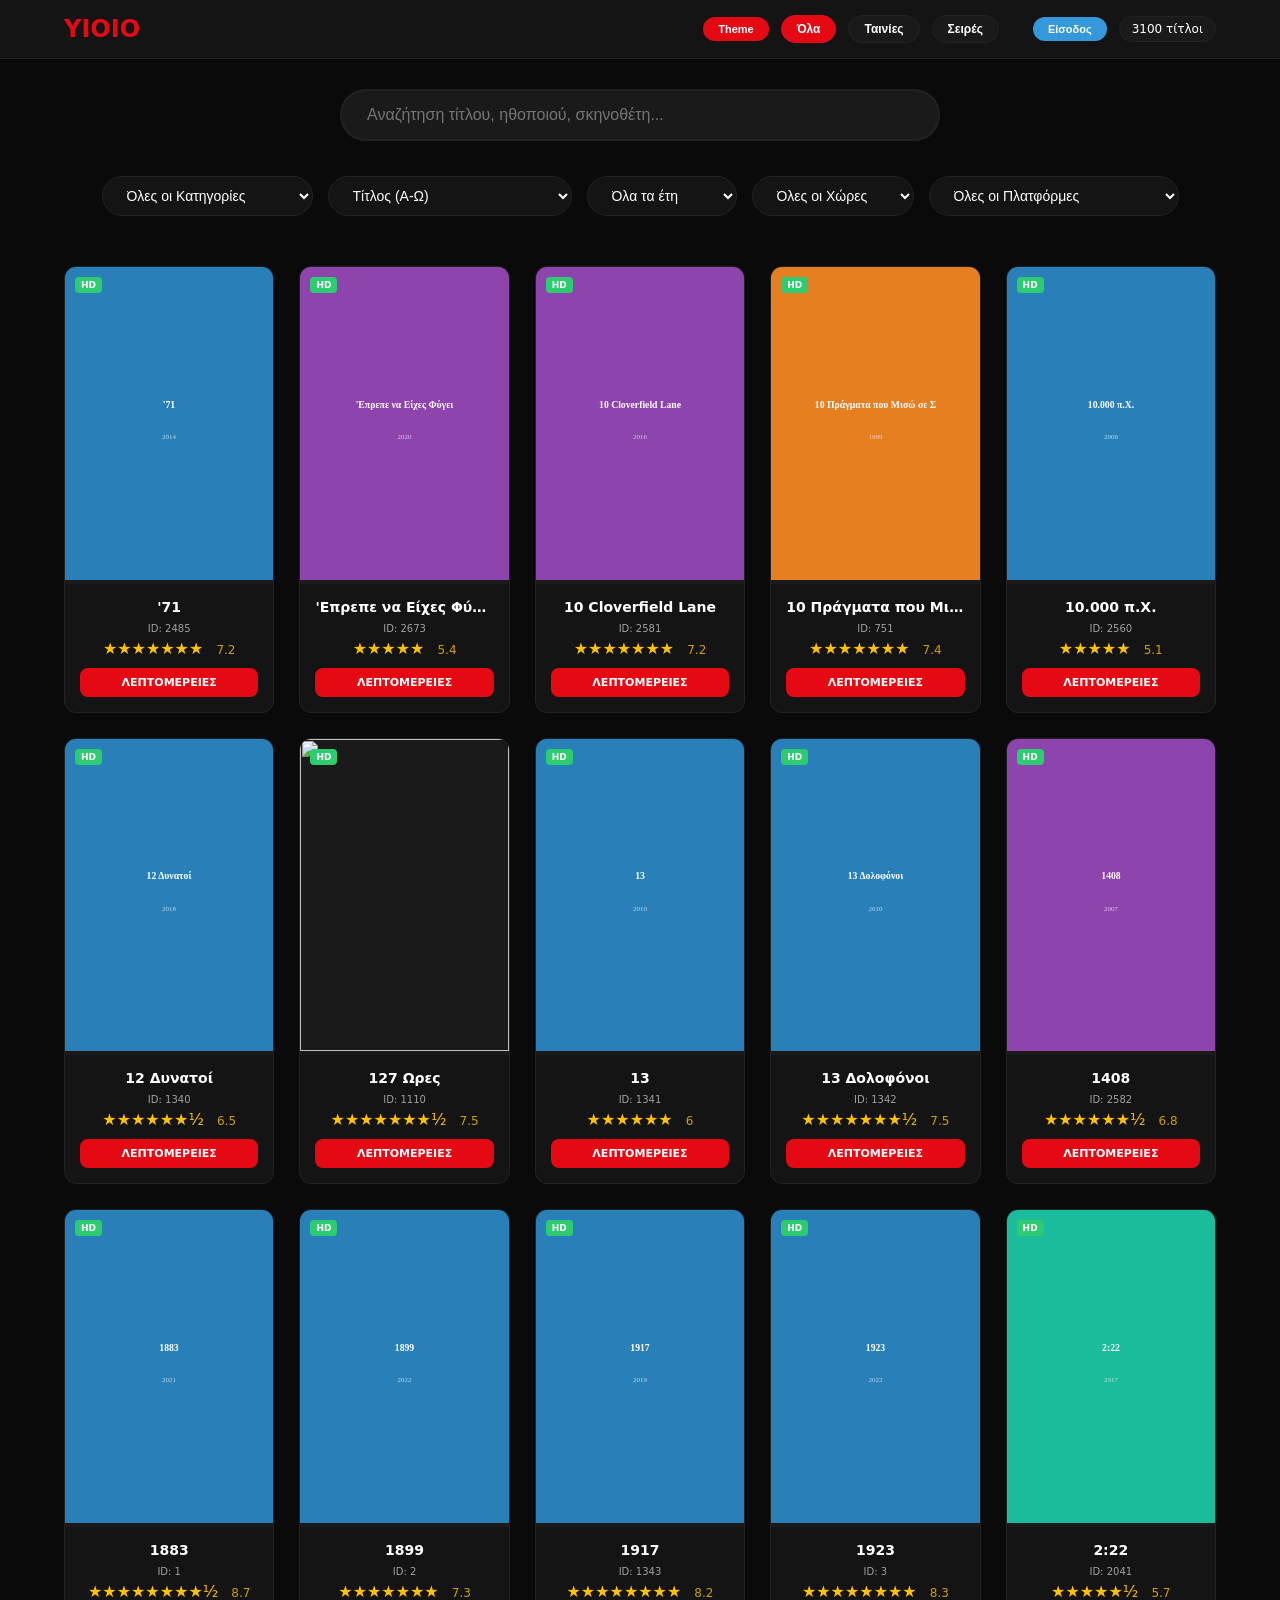
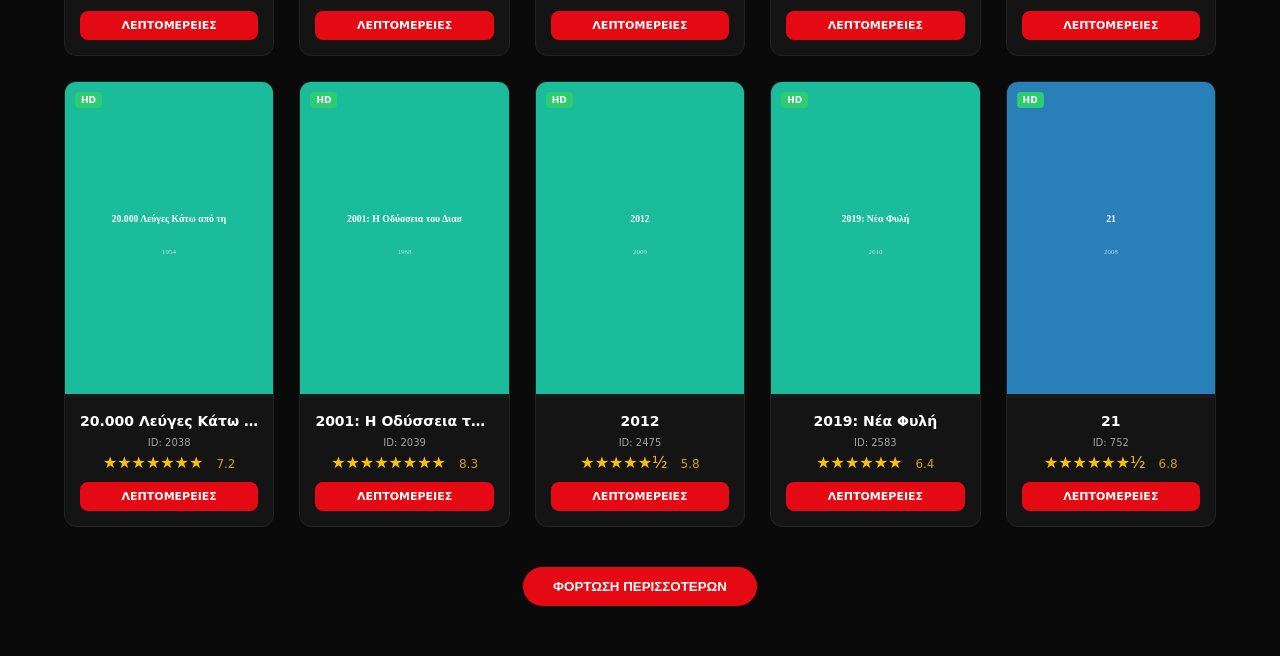
==== commit 3f8eb959: "Add files via upload" ====
--- a/yiolo/index.html
+++ b/yiolo/index.html
@@ -1,4 +1,4 @@
-﻿﻿<!DOCTYPE html>
+﻿<!DOCTYPE html>
 <html lang="el">
 <head>
 <meta charset="UTF-8">
@@ -176,6 +176,7 @@
         <div class="stat-item"><span class="stat-label">Νεότερη:</span><span class="stat-value" id="statNewest">-</span></div>
     </div>
     <div class="dashboard-actions">
+        <button class="dash-btn" onclick="searchByID()" style="background:#2ecc71;color:white;">🔍 Αναζήτηση με ID</button>
         <button class="dash-btn" onclick="openPosterEditor()">Επεξεργασία Poster</button>
         <button class="dash-btn" onclick="exportToJSON()">Export JSON</button>
         <button class="dash-btn" onclick="document.getElementById('importFile').click()">Import JSON</button>
@@ -205,13 +206,6 @@
         <select id="countryFilter" onchange="applyFilters()"><option value="All">Όλες οι Χώρες</option></select>
         <select id="studioFilter" onchange="applyFilters()">
             <option value="All"> Όλες οι Πλατφόρμες</option>
-            <option value="Netflix"> Netflix</option>
-            <option value="Disney+"> Disney+</option>
-            <option value="Amazon Prime"> Amazon Prime Video</option>
-            <option value="Max/HBO"> Max / HBO</option>
-            <option value="Apple TV+"> Apple TV+</option>
-            <option value="Paramount+"> Paramount+</option>
-            <option value="Hulu"> Hulu</option>
         </select>
     </div>
 </div>
@@ -252,14 +246,27 @@
 const posterCache = new Map();
 const LOADING_POSTER = "data:image/svg+xml,%3Csvg xmlns='http://www.w3.org/2000/svg' width='300' height='450' viewBox='0 0 300 450'%3E%3Crect width='300' height='450' fill='%231a1a1a'/%3E%3Ctext x='50%25' y='50%25' text-anchor='middle' fill='%23666' font-size='14'%3EΦΟΡΤΩΣΗ...%3C/text%3E%3C/svg%3E";
 
+// ============ ΕΝΣΩΜΑΤΩΜΕΝΑ ΔΕΔΟΜΕΝΑ ============
+const EMBEDDED_MOVIES = [
+  { "id": 1, "title": "1883", "year": 2021, "country": "United States", "genre": "Δράμα, Γουέστερν", "type": "Series", "quality": "HD", "rating": 8.7, "actors": "Sam Elliott, Tim McGraw, Faith Hill, Isabel May, LaMonica Garrett", "director": "Ben Richardson, Christina Alexandra Voros, Taylor Sheridan", "writer": "", "link": "https://terabox.com/s/1-xhUKF86FVGqZSNb0TttIA", "imdb": "https://www.imdb.com/title/tt13756662/", "tmdb": "https://www.themoviedb.org/tv/118357", "desc": "Η ιστορία της οικογένειας Ντάτον καθώς ξεκινούν ένα ταξίδι δυτικά...", "dateAdded": "2023-02-14" },
+  { "id": 2, "title": "1899", "year": 2022, "country": "Germany", "genre": "Μυστηρίου, Δράμα", "type": "Series", "quality": "HD", "rating": 7.3, "actors": "Emily Beecham, Andreas Pietschmann, Aneurin Barnard, Isabella Wei, Maciej Musiał", "director": "Baran bo Odar", "writer": "Jantje Friese, Juliana Lima Dehne, Emma Ko, Darío Madrona, Emil Nygaard Albertsen", "link": "https://terabox.com/s/1a5c8AJjYf13nNHc_N1NZ1A", "imdb": "https://www.imdb.com/title/tt9319668/", "tmdb": "https://www.themoviedb.org/tv/90669", "desc": "Μετανάστες από διαφορετικές χώρες ταξιδεύουν...", "dateAdded": "2023-02-15" },
+  { "id": 3, "title": "1923", "year": 2022, "country": "United States", "genre": "Δράμα, Γουέστερν", "type": "Series", "quality": "HD", "rating": 8.3, "actors": "Harrison Ford, Helen Mirren, Brandon Sklenar, Julia Schlaepfer, Jerome Flynn", "director": "Ben Richardson, Guy Ferland", "writer": "Taylor Sheridan", "link": "https://terabox.com/s/1ulXsA68v8lxNUBU8s6nw8A", "imdb": "https://www.imdb.com/title/tt18335752/", "tmdb": "https://www.themoviedb.org/tv/157744", "desc": "Η σειρά ακολουθεί τον πατριάρχη της οικογένειας Dutton...", "dateAdded": "2023-02-16" }
+];
+
+let moviesData = [];
+let filteredMovies = [];
+let currentPage = 1;
+const itemsPerPage = 20;
+let currentTypeFilter = 'all';
+let currentModalMovieId = null;
+
 // ============ ΑΥΤΟΜΑΤΗ ΔΙΟΡΘΩΣΗ GENRES ============
 function normalizeGenre(genreStr) {
     if (!genreStr) return genreStr;
-    
     let fixed = genreStr;
-    
-    fixed = fixed.replace(/Κιν[\.\s]*[Σσ]χεδια/gi, 'Κινούμενα Σχέδια');
-    fixed = fixed.replace(/Επιστ[\.\s]*[Φφ]αντασια/gi, 'Επιστημονική Φαντασία');
+    fixed = fixed.replace(/\./g, '');
+    fixed = fixed.replace(/Επιστ[\.\s]*Φαντασια/gi, 'Επιστημονική Φαντασία');
+    fixed = fixed.replace(/Sci[\-\s]*Fi/gi, 'Επιστημονική Φαντασία');
     fixed = fixed.replace(/Δρασης/gi, 'Δράσης');
     fixed = fixed.replace(/Θριλερ/gi, 'Θρίλερ');
     fixed = fixed.replace(/Κωμωδια/gi, 'Κωμωδία');
@@ -267,25 +274,22 @@
     fixed = fixed.replace(/Εγκληματος/gi, 'Εγκλήματος');
     fixed = fixed.replace(/Περιπετεια/gi, 'Περιπέτεια');
     fixed = fixed.replace(/Ρομαντικη/gi, 'Ρομαντική');
-    
+    fixed = fixed.replace(/Κιν[\.\s]*[Σσ]χεδια/gi, 'Κινούμενα Σχέδια');
     return fixed;
 }
 
 function fixAllGenres() {
     if (!moviesData || !moviesData.length) return;
-    
     let fixedCount = 0;
     moviesData.forEach(movie => {
         if (movie.genre) {
-            const original = movie.genre;
-            const fixed = normalizeGenre(original);
-            if (original !== fixed) {
+            const fixed = normalizeGenre(movie.genre);
+            if (movie.genre !== fixed) {
                 movie.genre = fixed;
                 fixedCount++;
             }
         }
     });
-    
     if (fixedCount > 0) {
         console.log(`✅ Διορθώθηκαν ${fixedCount} genres αυτόματα!`);
         saveToLocalStorage();
@@ -302,8 +306,6 @@
 
 let currentUserName = '';
 let isUserLoggedIn = false;
-
-// ============ ΠΑΡΑΚΟΛΟΥΘΗΣΗ ΧΡΗΣΤΩΝ & EMAIL ============
 
 // ============ ΑΠΟΘΗΚΕΥΣΗ ΣΕ GOOGLE SHEETS ============
 const GOOGLE_SHEETS_URL = 'https://script.google.com/macros/s/AKfycbzO3OXYSI8ig9JlNmGjUyHI2JeHzuxa2K0EMCrCpDwDIs2ycwbaC0oqdgfKbrDSvwMvaw/exec';
@@ -316,39 +318,16 @@
             const ipData = await ipResponse.json();
             ip = ipData.ip;
         } catch(e) {}
-        
-        const data = {
-            time: new Date().toLocaleString('el-GR'),
-            user: userName,
-            device: navigator.platform,
-            browser: navigator.userAgent.substring(0, 150),
-            ip: ip
-        };
-        
-        await fetch(GOOGLE_SHEETS_URL, {
-            method: 'POST',
-            mode: 'no-cors',
-            headers: { 'Content-Type': 'application/json' },
-            body: JSON.stringify(data)
-        });
-        
+        const data = { time: new Date().toLocaleString('el-GR'), user: userName, device: navigator.platform, browser: navigator.userAgent.substring(0, 150), ip: ip };
+        await fetch(GOOGLE_SHEETS_URL, { method: 'POST', mode: 'no-cors', headers: { 'Content-Type': 'application/json' }, body: JSON.stringify(data) });
         console.log('✅ Η σύνδεση καταγράφηκε στο Google Sheets');
-    } catch(error) {
-        console.error('❌ Σφάλμα καταγραφής:', error);
-    }
+    } catch(error) { console.error('❌ Σφάλμα καταγραφής:', error); }
 }
 
 function logUserLogin(userName) {
     let loginLog = JSON.parse(localStorage.getItem('userLoginLog') || '[]');
-    
     if (loginLog.length > 100) loginLog = loginLog.slice(-100);
-    
-    loginLog.push({
-        user: userName,
-        time: new Date().toLocaleString('el-GR'),
-        timestamp: Date.now()
-    });
-    
+    loginLog.push({ user: userName, time: new Date().toLocaleString('el-GR'), timestamp: Date.now() });
     localStorage.setItem('userLoginLog', JSON.stringify(loginLog));
 }
 
@@ -358,113 +337,53 @@
     const browserInfo = navigator.userAgent;
     const platform = navigator.platform;
     const language = navigator.language;
-    
     const subject = `🔐 ΝΕΑ ΣΥΝΔΕΣΗ - ${userName}`;
-    const body = `
-╔══════════════════════════════════════════════════╗
-║              📋 ΑΝΑΦΟΡΑ ΣΥΝΔΕΣΗΣ                ║
-╚══════════════════════════════════════════════════╝
-
-👤 ΧΡΗΣΤΗΣ: ${userName}
-📅 ΗΜΕΡΟΜΗΝΙΑ: ${datetime}
-🌐 ΠΛΑΤΦΟΡΜΑ: ${platform}
-🔤 ΓΛΩΣΣΑ: ${language}
-🖥️ BROWSER: ${browserInfo.substring(0, 200)}...
-
-═══════════════════════════════════════════════════
-    `.trim();
-    
+    const body = `╔══════════════════════════════════════════════════╗\n║              📋 ΑΝΑΦΟΡΑ ΣΥΝΔΕΣΗΣ                ║\n╚══════════════════════════════════════════════════╝\n\n👤 ΧΡΗΣΤΗΣ: ${userName}\n📅 ΗΜΕΡΟΜΗΝΙΑ: ${datetime}\n🌐 ΠΛΑΤΦΟΡΜΑ: ${platform}\n🔤 ΓΛΩΣΣΑ: ${language}\n🖥️ BROWSER: ${browserInfo.substring(0, 200)}...\n\n═══════════════════════════════════════════════════`.trim();
     let pendingEmails = JSON.parse(localStorage.getItem('pendingEmails') || '[]');
-    pendingEmails.push({
-        subject: subject,
-        body: body,
-        timestamp: Date.now()
-    });
+    pendingEmails.push({ subject: subject, body: body, timestamp: Date.now() });
     localStorage.setItem('pendingEmails', JSON.stringify(pendingEmails));
-    
     console.log(`📧 Email ειδοποίηση για ${userName} προστέθηκε στην ουρά`);
 }
 
 function sendPendingEmails() {
     const pendingEmails = JSON.parse(localStorage.getItem('pendingEmails') || '[]');
-    
-    if (pendingEmails.length === 0) {
-        alert('📭 Δεν υπάρχουν εκκρεμείς ειδοποιήσεις.');
-        return;
-    }
-    
-    let combinedBody = '📊 ΣΥΓΚΕΝΤΡΩΤΙΚΗ ΑΝΑΦΟΡΑ ΣΥΝΔΕΣΕΩΝ\n';
-    combinedBody += '═'.repeat(50) + '\n\n';
-    
+    if (pendingEmails.length === 0) { alert('📭 Δεν υπάρχουν εκκρεμείς ειδοποιήσεις.'); return; }
+    let combinedBody = '📊 ΣΥΓΚΕΝΤΡΩΤΙΚΗ ΑΝΑΦΟΡΑ ΣΥΝΔΕΣΕΩΝ\n' + '═'.repeat(50) + '\n\n';
     pendingEmails.forEach((email, index) => {
-        combinedBody += `📌 ΣΥΝΔΕΣΗ #${index + 1}\n`;
-        combinedBody += `${email.body}\n`;
-        combinedBody += '─'.repeat(40) + '\n\n';
+        combinedBody += `📌 ΣΥΝΔΕΣΗ #${index + 1}\n${email.body}\n${'─'.repeat(40)}\n\n`;
     });
-    
     combinedBody += `\n📈 Σύνολο συνδέσεων: ${pendingEmails.length}`;
-    
     const subject = `📊 Αναφορά ${pendingEmails.length} συνδέσεων`;
     const mailtoLink = `mailto:theodoros.deligiannis0404@gmail.com?subject=${encodeURIComponent(subject)}&body=${encodeURIComponent(combinedBody)}`;
-    
     window.location.href = mailtoLink;
-    
     localStorage.removeItem('pendingEmails');
     alert('✅ Οι ειδοποιήσεις στάλθηκαν!');
 }
 
 function showActiveUsers() {
-    if (!AdminAuth.isSessionValid()) {
-        showToast('Μόνο διαχειριστής!', '#e50914');
-        return;
-    }
-    
+    if (!AdminAuth.isSessionValid()) { showToast('Μόνο διαχειριστής!', '#e50914'); return; }
     const loginLog = JSON.parse(localStorage.getItem('userLoginLog') || '[]');
-    
-    if (loginLog.length === 0) {
-        alert('📭 Δεν υπάρχουν καταγεγραμμένες συνδέσεις ακόμα.');
-        return;
-    }
-    
+    if (loginLog.length === 0) { alert('📭 Δεν υπάρχουν καταγεγραμμένες συνδέσεις ακόμα.'); return; }
     const userStats = new Map();
     loginLog.forEach(entry => {
-        if (!userStats.has(entry.user)) {
-            userStats.set(entry.user, { count: 0, lastLogin: entry.time });
-        }
+        if (!userStats.has(entry.user)) userStats.set(entry.user, { count: 0, lastLogin: entry.time });
         userStats.get(entry.user).count++;
         userStats.get(entry.user).lastLogin = entry.time;
     });
-    
-    let msg = '👥 ΙΣΤΟΡΙΚΟ ΣΥΝΔΕΣΕΩΝ\n';
-    msg += '═'.repeat(40) + '\n\n';
-    msg += '📊 ΣΤΑΤΙΣΤΙΚΑ ΑΝΑ ΧΡΗΣΤΗ:\n';
-    msg += '─────────────────────────\n';
+    let msg = '👥 ΙΣΤΟΡΙΚΟ ΣΥΝΔΕΣΕΩΝ\n' + '═'.repeat(40) + '\n\n📊 ΣΤΑΤΙΣΤΙΚΑ ΑΝΑ ΧΡΗΣΤΗ:\n─────────────────────────\n';
     for (const [user, stats] of userStats) {
-        msg += `👤 ${user}\n`;
-        msg += `   🔢 Συνδέσεις: ${stats.count}\n`;
-        msg += `   🕐 Τελευταία: ${stats.lastLogin}\n`;
-        msg += `   ─────────────────\n`;
-    }
-    
-    msg += '\n📋 ΤΕΛΕΥΤΑΙΕΣ 15 ΣΥΝΔΕΣΕΙΣ:\n';
-    msg += '─────────────────────────\n';
+        msg += `👤 ${user}\n   🔢 Συνδέσεις: ${stats.count}\n   🕐 Τελευταία: ${stats.lastLogin}\n   ─────────────────\n`;
+    }
+    msg += '\n📋 ΤΕΛΕΥΤΑΙΕΣ 15 ΣΥΝΔΕΣΕΙΣ:\n─────────────────────────\n';
     const recentLogs = [...loginLog].reverse().slice(0, 15);
-    recentLogs.forEach(entry => {
-        msg += `👤 ${entry.user}\n`;
-        msg += `   🕐 ${entry.time}\n`;
-        msg += `   ─────────────────\n`;
-    });
-    
-    msg += `\n📈 Σύνολο συνδέσεων: ${loginLog.length}`;
-    msg += `\n👥 Μοναδικοί χρήστες: ${userStats.size}`;
-    
+    recentLogs.forEach(entry => { msg += `👤 ${entry.user}\n   🕐 ${entry.time}\n   ─────────────────\n`; });
+    msg += `\n📈 Σύνολο συνδέσεων: ${loginLog.length}\n👥 Μοναδικοί χρήστες: ${userStats.size}`;
     alert(msg);
 }
 
 function showUserLogin() {
     const password = prompt('Εισάγετε κωδικό χρήστη:');
     if (!password) return;
-    
     if (USERS[password]) {
         currentUserName = USERS[password];
         isUserLoggedIn = true;
@@ -474,22 +393,15 @@
         document.getElementById('logoutUserBtn').style.display = 'inline-block';
         document.getElementById('userNameDisplay').innerText = `👤 ${currentUserName}`;
         showToast(`Καλώς ήρθες ${currentUserName}!`, '#2ecc71');
-        
         logUserLogin(currentUserName);
         sendLoginEmail(currentUserName);
         logToGoogleSheets(currentUserName);
-        
         if (document.getElementById('detailModal').style.display === 'flex') {
             const downloadBtn = document.getElementById('modalDownloadBtn');
             const currentMovie = moviesData.find(m => m.id === currentModalMovieId);
-            if (currentMovie && currentMovie.link) {
-                downloadBtn.style.display = 'inline-block';
-                downloadBtn.href = currentMovie.link;
-            }
+            if (currentMovie && currentMovie.link) { downloadBtn.style.display = 'inline-block'; downloadBtn.href = currentMovie.link; }
         }
-    } else {
-        showToast('Λάθος κωδικός!', '#e50914');
-    }
+    } else { showToast('Λάθος κωδικός!', '#e50914'); }
 }
 
 function logoutUser() {
@@ -501,10 +413,7 @@
     document.getElementById('logoutUserBtn').style.display = 'none';
     document.getElementById('userNameDisplay').innerText = '';
     showToast('Αποσυνδεθήκατε', '#e67e22');
-    
-    if (document.getElementById('detailModal').style.display === 'flex') {
-        document.getElementById('modalDownloadBtn').style.display = 'none';
-    }
+    if (document.getElementById('detailModal').style.display === 'flex') { document.getElementById('modalDownloadBtn').style.display = 'none'; }
 }
 
 function loadUserSession() {
@@ -518,19 +427,14 @@
     }
 }
 
-// ============ ΕΝΣΩΜΑΤΩΜΕΝΑ ΔΕΔΟΜΕΝΑ ============
-const EMBEDDED_MOVIES = [
-  { "id": 1, "title": "1883", "year": 2021, "country": "United States", "genre": "Δράμα, Γουέστερν", "type": "Series", "quality": "HD", "rating": 8.7, "actors": "Sam Elliott, Tim McGraw, Faith Hill, Isabel May, LaMonica Garrett", "director": "Ben Richardson, Christina Alexandra Voros, Taylor Sheridan", "writer": "", "link": "https://terabox.com/s/1-xhUKF86FVGqZSNb0TttIA", "imdb": "https://www.imdb.com/title/tt13756662/", "tmdb": "https://www.themoviedb.org/tv/118357", "desc": "Η ιστορία της οικογένειας Ντάτον καθώς ξεκινούν ένα ταξίδι δυτικά...", "dateAdded": "2023-02-14" },
-  { "id": 2, "title": "1899", "year": 2022, "country": "Germany", "genre": "Μυστηρίου, Δράμα", "type": "Series", "quality": "HD", "rating": 7.3, "actors": "Emily Beecham, Andreas Pietschmann, Aneurin Barnard, Isabella Wei, Maciej Musiał", "director": "Baran bo Odar", "writer": "Jantje Friese, Juliana Lima Dehne, Emma Ko, Darío Madrona, Emil Nygaard Albertsen", "link": "https://terabox.com/s/1a5c8AJjYf13nNHc_N1NZ1A", "imdb": "https://www.imdb.com/title/tt9319668/", "tmdb": "https://www.themoviedb.org/tv/90669", "desc": "Μετανάστες από διαφορετικές χώρες ταξιδεύουν...", "dateAdded": "2023-02-15" },
-  { "id": 3, "title": "1923", "year": 2022, "country": "United States", "genre": "Δράμα, Γουέστερν", "type": "Series", "quality": "HD", "rating": 8.3, "actors": "Harrison Ford, Helen Mirren, Brandon Sklenar, Julia Schlaepfer, Jerome Flynn", "director": "Ben Richardson, Guy Ferland", "writer": "Taylor Sheridan", "link": "https://terabox.com/s/1ulXsA68v8lxNUBU8s6nw8A", "imdb": "https://www.imdb.com/title/tt18335752/", "tmdb": "https://www.themoviedb.org/tv/157744", "desc": "Η σειρά ακολουθεί τον πατριάρχη της οικογένειας Dutton...", "dateAdded": "2023-02-16" }
-];
-
-let moviesData = [];
-let filteredMovies = [];
-let currentPage = 1;
-const itemsPerPage = 20;
-let currentTypeFilter = 'all';
-let currentModalMovieId = null;
+// Αναζήτηση με ID
+function searchByID() {
+    const id = prompt('Εισάγετε τον αριθμό ID του τίτλου:');
+    if (!id) return;
+    const movie = moviesData.find(m => m.id == id);
+    if (movie) { openDetails(movie.title); showToast(`Βρέθηκε: ${movie.title}`, '#2ecc71'); }
+    else { showToast(`Δεν βρέθηκε τίτλος με ID: ${id}`, '#e50914'); }
+}
 
 // ============ ΑΥΤΟΜΑΤΗ ΑΝΙΧΝΕΥΣΗ STUDIO ============
 function detectStudio(movie) {
@@ -539,109 +443,25 @@
     const actors = (movie.actors || "").toLowerCase();
     const director = (movie.director || "").toLowerCase();
     const fullText = `${title} ${genre} ${actors} ${director}`;
-    
-    if (fullText.includes("marvel") || fullText.includes("avengers") || fullText.includes("iron man") ||
-        fullText.includes("captain america") || fullText.includes("thor") || fullText.includes("guardians") ||
-        fullText.includes("black panther") || fullText.includes("ant-man") || fullText.includes("doctor strange") ||
-        fullText.includes("spider-man") || fullText.includes("star wars") || fullText.includes("obi-wan") ||
-        fullText.includes("mandalorian") || fullText.includes("andor") || fullText.includes("ahsoka") ||
-        fullText.includes("pixar") || fullText.includes("disney") || fullText.includes("x-men") ||
-        fullText.includes("deadpool") || fullText.includes("alien") || fullText.includes("predator") ||
-        fullText.includes("die hard") || fullText.includes("home alone") || fullText.includes("avatar")) {
-        return "Disney+";
-    }
-    
-    if (fullText.includes("batman") || fullText.includes("superman") || fullText.includes("joker") ||
-        fullText.includes("wonder woman") || fullText.includes("aquaman") || fullText.includes("flash") ||
-        fullText.includes("green lantern") || fullText.includes("justice league") || fullText.includes("suicide squad") ||
-        fullText.includes("harley quinn") || fullText.includes("warner") || fullText.includes("hbo") ||
-        fullText.includes("game of thrones") || fullText.includes("harry potter") || fullText.includes("lord of the rings") ||
-        fullText.includes("the hobbit") || fullText.includes("dune") || fullText.includes("matrix")) {
-        return "Max/HBO";
-    }
-    
-    if (fullText.includes("top gun") || fullText.includes("mission impossible") || fullText.includes("transformers") ||
-        fullText.includes("star trek") || fullText.includes("jack ryan") || fullText.includes("scream") ||
-        fullText.includes("smile") || fullText.includes("sonic") || fullText.includes("indiana jones") ||
-        fullText.includes("titanic") || fullText.includes("yellowstone") || fullText.includes("1883") ||
-        fullText.includes("1923")) {
-        return "Paramount+";
-    }
-    
-    if (fullText.includes("stranger things") || fullText.includes("the witcher") || fullText.includes("wednesday") ||
-        fullText.includes("money heist") || fullText.includes("la casa de papel") || fullText.includes("squid game") ||
-        fullText.includes("glass onion") || fullText.includes("extraction") || fullText.includes("red notice") ||
-        fullText.includes("don't look up") || fullText.includes("the gray man") || fullText.includes("the irishman") ||
-        fullText.includes("roma") || fullText.includes("marriage story") || fullText.includes("the crown") ||
-        fullText.includes("bridgerton") || fullText.includes("queen's gambit") || fullText.includes("dark") ||
-        fullText.includes("1899")) {
-        return "Netflix";
-    }
-    
-    if (fullText.includes("jack reacher") || fullText.includes("the boys") || fullText.includes("tom clancy") ||
-        fullText.includes("coming 2 america") || fullText.includes("borat") || fullText.includes("manchester by the sea") ||
-        fullText.includes("beautiful boy") || fullText.includes("sound of metal")) {
-        return "Amazon Prime";
-    }
-    
-    if (fullText.includes("coda") || fullText.includes("greyhound") || fullText.includes("finch") ||
-        fullText.includes("the banker") || fullText.includes("palmer") || fullText.includes("swan song")) {
-        return "Apple TV+";
-    }
-    
-    if (fullText.includes("handmaid's tale") || fullText.includes("prey") || fullText.includes("palm springs") ||
-        fullText.includes("portrait of a lady on fire") || fullText.includes("the bear")) {
-        return "Hulu";
-    }
-    
+    if (fullText.includes("marvel") || fullText.includes("avengers") || fullText.includes("disney") || fullText.includes("star wars") || fullText.includes("pixar")) return "Disney+";
+    if (fullText.includes("batman") || fullText.includes("superman") || fullText.includes("warner") || fullText.includes("hbo") || fullText.includes("game of thrones") || fullText.includes("harry potter") || fullText.includes("lord of the rings") || fullText.includes("matrix")) return "Max/HBO";
+    if (fullText.includes("top gun") || fullText.includes("mission impossible") || fullText.includes("transformers") || fullText.includes("star trek") || fullText.includes("yellowstone") || fullText.includes("1883") || fullText.includes("1923")) return "Paramount+";
+    if (fullText.includes("stranger things") || fullText.includes("the witcher") || fullText.includes("wednesday") || fullText.includes("netflix") || fullText.includes("squid game") || fullText.includes("the crown") || fullText.includes("1899")) return "Netflix";
+    if (fullText.includes("jack reacher") || fullText.includes("the boys") || fullText.includes("amazon")) return "Amazon Prime";
+    if (fullText.includes("coda") || fullText.includes("apple") || fullText.includes("greyhound")) return "Apple TV+";
+    if (fullText.includes("handmaid's tale") || fullText.includes("hulu")) return "Hulu";
     return "Κανάλι";
 }
 
 // ============ ΑΣΦΑΛΗΣ ΕΙΣΟΔΟΣ ΔΙΑΧΕΙΡΙΣΤΗ ============
 const AdminAuth = (function() {
     const ADMIN_PASSWORD = '123566Aa@#';
-    
-    function verifyPassword(password) {
-        return password === ADMIN_PASSWORD;
-    }
-    
-    function generateToken() {
-        const randomPart = Math.random().toString(36).substring(2, 15);
-        const timePart = Date.now().toString(36);
-        return btoa(randomPart + ':' + timePart);
-    }
-    
-    function startSession() {
-        const token = generateToken();
-        const expires = Date.now() + (24 * 60 * 60 * 1000);
-        sessionStorage.setItem('adminToken', token);
-        sessionStorage.setItem('adminExpires', expires.toString());
-        return true;
-    }
-    
-    function isSessionValid() {
-        const token = sessionStorage.getItem('adminToken');
-        const expires = sessionStorage.getItem('adminExpires');
-        if (!token || !expires) return false;
-        if (Date.now() > parseInt(expires)) {
-            sessionStorage.removeItem('adminToken');
-            sessionStorage.removeItem('adminExpires');
-            return false;
-        }
-        return true;
-    }
-    
-    function endSession() {
-        sessionStorage.removeItem('adminToken');
-        sessionStorage.removeItem('adminExpires');
-    }
-    
-    return {
-        verifyPassword: verifyPassword,
-        startSession: startSession,
-        isSessionValid: isSessionValid,
-        endSession: endSession
-    };
+    function verifyPassword(password) { return password === ADMIN_PASSWORD; }
+    function generateToken() { const randomPart = Math.random().toString(36).substring(2, 15); const timePart = Date.now().toString(36); return btoa(randomPart + ':' + timePart); }
+    function startSession() { const token = generateToken(); const expires = Date.now() + (24 * 60 * 60 * 1000); sessionStorage.setItem('adminToken', token); sessionStorage.setItem('adminExpires', expires.toString()); return true; }
+    function isSessionValid() { const token = sessionStorage.getItem('adminToken'); const expires = sessionStorage.getItem('adminExpires'); if (!token || !expires) return false; if (Date.now() > parseInt(expires)) { sessionStorage.removeItem('adminToken'); sessionStorage.removeItem('adminExpires'); return false; } return true; }
+    function endSession() { sessionStorage.removeItem('adminToken'); sessionStorage.removeItem('adminExpires'); }
+    return { verifyPassword, startSession, isSessionValid, endSession };
 })();
 
 let logoClickCount = 0;
@@ -650,233 +470,135 @@
 function showToast(message, bgColor = '#2ecc71') {
     const existingToast = document.querySelector('.toast-message');
     if (existingToast) existingToast.remove();
-    
     const toast = document.createElement('div');
     toast.className = 'toast-message';
     toast.textContent = message;
-    toast.style.cssText = `
-        position: fixed;
-        bottom: 20px;
-        right: 20px;
-        background: ${bgColor};
-        color: white;
-        padding: 12px 24px;
-        border-radius: 8px;
-        z-index: 10000;
-        font-size: 14px;
-        font-weight: bold;
-        box-shadow: 0 2px 10px rgba(0,0,0,0.2);
-        animation: slideInRight 0.3s ease;
-    `;
+    toast.style.cssText = `position:fixed; bottom:20px; right:20px; background:${bgColor}; color:white; padding:12px 24px; border-radius:8px; z-index:10000; font-size:14px; font-weight:bold; box-shadow:0 2px 10px rgba(0,0,0,0.2); animation:slideInRight 0.3s ease;`;
     document.body.appendChild(toast);
-    setTimeout(() => {
-        toast.style.animation = 'slideOutRight 0.3s ease';
-        setTimeout(() => toast.remove(), 300);
-    }, 3000);
+    setTimeout(() => { toast.style.animation = 'slideOutRight 0.3s ease'; setTimeout(() => toast.remove(), 300); }, 3000);
 }
 
 function askForPassword() {
     const password = prompt('Εισάγετε κωδικό διαχειριστή για εμφάνιση dashboard:');
     if (!password) return;
-    
-    if (AdminAuth.verifyPassword(password)) {
-        AdminAuth.startSession();
-        showDashboard();
-        showToast('Dashboard εμφανίστηκε!', '#2ecc71');
-    } else {
-        showToast('Λάθος κωδικός!', '#e50914');
-    }
-}
-
-function showDashboard() {
-    const dashboard = document.getElementById('dashboard');
-    const grid = document.getElementById('movieGrid');
-    const logoutBtn = document.getElementById('logoutBtn');
-    
-    if (dashboard) dashboard.style.display = 'block';
-    if (grid) grid.classList.remove('dashboard-hidden');
-    if (logoutBtn) logoutBtn.style.display = 'block';
-    
-    localStorage.setItem('dashboardVisible', 'true');
-}
-
-function hideDashboard() {
-    const dashboard = document.getElementById('dashboard');
-    const grid = document.getElementById('movieGrid');
-    const logoutBtn = document.getElementById('logoutBtn');
-    
-    if (dashboard) dashboard.style.display = 'none';
-    if (grid) grid.classList.add('dashboard-hidden');
-    if (logoutBtn) logoutBtn.style.display = 'none';
-    
-    localStorage.setItem('dashboardVisible', 'false');
-}
-
-function logoutAdmin() {
-    AdminAuth.endSession();
-    hideDashboard();
-    showToast('Αποσυνδεθήκατε από το dashboard', '#e74c3c');
-}
-
-function loadDashboardState() {
-    const dashboard = document.getElementById('dashboard');
-    const grid = document.getElementById('movieGrid');
-    const logoutBtn = document.getElementById('logoutBtn');
-    const isAuthenticated = AdminAuth.isSessionValid();
-    const wasVisible = localStorage.getItem('dashboardVisible');
-    
-    if (isAuthenticated && wasVisible === 'true') {
-        if (dashboard) dashboard.style.display = 'block';
-        if (grid) grid.classList.remove('dashboard-hidden');
-        if (logoutBtn) logoutBtn.style.display = 'block';
-    } else {
-        if (dashboard) dashboard.style.display = 'none';
-        if (grid) grid.classList.add('dashboard-hidden');
-        if (logoutBtn) logoutBtn.style.display = 'none';
-    }
-}
+    if (AdminAuth.verifyPassword(password)) { AdminAuth.startSession(); showDashboard(); showToast('Dashboard εμφανίστηκε!', '#2ecc71'); }
+    else { showToast('Λάθος κωδικός!', '#e50914'); }
+}
+
+function showDashboard() { const dashboard = document.getElementById('dashboard'); const grid = document.getElementById('movieGrid'); const logoutBtn = document.getElementById('logoutBtn'); if (dashboard) dashboard.style.display = 'block'; if (grid) grid.classList.remove('dashboard-hidden'); if (logoutBtn) logoutBtn.style.display = 'block'; localStorage.setItem('dashboardVisible', 'true'); }
+function hideDashboard() { const dashboard = document.getElementById('dashboard'); const grid = document.getElementById('movieGrid'); const logoutBtn = document.getElementById('logoutBtn'); if (dashboard) dashboard.style.display = 'none'; if (grid) grid.classList.add('dashboard-hidden'); if (logoutBtn) logoutBtn.style.display = 'none'; localStorage.setItem('dashboardVisible', 'false'); }
+function logoutAdmin() { AdminAuth.endSession(); hideDashboard(); showToast('Αποσυνδεθήκατε από το dashboard', '#e74c3c'); }
+function loadDashboardState() { const dashboard = document.getElementById('dashboard'); const grid = document.getElementById('movieGrid'); const logoutBtn = document.getElementById('logoutBtn'); const isAuthenticated = AdminAuth.isSessionValid(); const wasVisible = localStorage.getItem('dashboardVisible'); if (isAuthenticated && wasVisible === 'true') { if (dashboard) dashboard.style.display = 'block'; if (grid) grid.classList.remove('dashboard-hidden'); if (logoutBtn) logoutBtn.style.display = 'block'; } else { if (dashboard) dashboard.style.display = 'none'; if (grid) grid.classList.add('dashboard-hidden'); if (logoutBtn) logoutBtn.style.display = 'none'; } }
 
 function deleteMovieById(id) {
-    if (!AdminAuth.isSessionValid()) {
-        showToast('Πρέπει πρώτα να συνδεθείτε ως διαχειριστής!', '#e50914');
-        return false;
-    }
-    
-    if (!confirm('Είσαι σίγουρος ότι θέλεις να διαγράψεις αυτόν τον τίτλο;\n\nΗ ενέργεια αυτή είναι ΜΟΝΙΜΗ και δεν μπορεί να αναιρεθεί!')) {
-        return false;
-    }
-    
+    if (!AdminAuth.isSessionValid()) { showToast('Πρέπει πρώτα να συνδεθείτε ως διαχειριστής!', '#e50914'); return false; }
+    if (!confirm('Είσαι σίγουρος ότι θέλεις να διαγράψεις αυτόν τον τίτλο;\n\nΗ ενέργεια αυτή είναι ΜΟΝΙΜΗ και δεν μπορεί να αναιρεθεί!')) return false;
     const movieToDelete = moviesData.find(m => m.id === id);
     if (!movieToDelete) return false;
-    
     const movieTitle = movieToDelete.title;
-    
     moviesData = moviesData.filter(m => m.id !== id);
-    
-    moviesData.forEach((movie, index) => {
-        movie.id = index + 1;
-    });
-    
+    moviesData.forEach((movie, index) => { movie.id = index + 1; });
     saveToLocalStorage();
     posterCache.clear();
     initFilters();
     applyFilters();
     closeDetails();
-    
     showToast(`Ο τίτλος "${movieTitle}" διαγράφηκε και τα IDs αναριθμήθηκαν!`, '#2ecc71');
     return true;
 }
 
-function deleteMovieFromModal() {
-    if (currentModalMovieId) {
-        deleteMovieById(currentModalMovieId);
-    }
-}
+function deleteMovieFromModal() { if (currentModalMovieId) { deleteMovieById(currentModalMovieId); } }
 
 async function loadMoviesData() {
+    // Πρώτα προσπαθούμε να φορτώσουμε από movies_data.json (στον ίδιο φάκελο)
     try {
-        const response = await fetch('movies_data.json');
+        const response = await fetch('./movies_data.json');
         if (response.ok) {
             const data = await response.json();
             if (Array.isArray(data) && data.length > 0) {
                 moviesData = data;
-                console.log('Φορτώθηκαν', moviesData.length, 'τίτλοι από movies_data.json');
-            } else {
-                throw new Error('Invalid data');
+                console.log('✅ Φορτώθηκαν', moviesData.length, 'τίτλοι από movies_data.json');
+                // Αποθήκευση και στο localStorage για μελλοντική χρήση
+                saveToLocalStorage();
+                fixAllGenres();
+                initFilters();
+                applyFilters();
+                return;
             }
-        } else {
-            throw new Error('File not found');
         }
-    } catch (e) {
-        console.log('Χρήση ενσωματωμένων δεδομένων');
-        moviesData = [...EMBEDDED_MOVIES];
+    } catch(e) {
+        console.log('Δεν βρέθηκε movies_data.json, ή σφάλμα φόρτωσης', e);
     }
     
+    // Αν δεν υπάρχει JSON, φόρτωσε από localStorage
     const saved = localStorage.getItem('yioio_movies_data');
     if (saved) {
         try {
             const savedData = JSON.parse(saved);
-            if (savedData.length > moviesData.length) {
+            if (Array.isArray(savedData) && savedData.length > 0) {
                 moviesData = savedData;
-            } else {
-                const posterMap = new Map();
-                savedData.forEach(m => { if (m.posterOverride) posterMap.set(m.id, m.posterOverride); });
-                moviesData.forEach(m => { if (posterMap.has(m.id)) m.posterOverride = posterMap.get(m.id); });
-                saveToLocalStorage();
+                console.log('✅ Φορτώθηκαν', moviesData.length, 'τίτλοι από localStorage');
+                let updatedCount = 0;
+                for (let i = 0; i < moviesData.length; i++) {
+                    if (!moviesData[i].studio) { moviesData[i].studio = detectStudio(moviesData[i]); updatedCount++; }
+                }
+                if (updatedCount > 0) { saveToLocalStorage(); console.log(`📀 Προστέθηκαν studios σε ${updatedCount} τίτλους!`); }
+                fixAllGenres();
+                initFilters();
+                applyFilters();
+                return;
             }
-        } catch(e) {}
+        } catch(e) { console.error('Σφάλμα φόρτωσης από localStorage', e); }
     }
     
-    let updatedCount = 0;
-    for (let i = 0; i < moviesData.length; i++) {
-        if (!moviesData[i].studio) {
-            moviesData[i].studio = detectStudio(moviesData[i]);
-            updatedCount++;
-        }
-    }
-    if (updatedCount > 0) {
-        saveToLocalStorage();
-        console.log(`Προστέθηκαν studios σε ${updatedCount} τίτλους!`);
-    }
-    
+    // Τελευταία επιλογή: ενσωματωμένα δεδομένα
+    console.log('📀 Χρήση ενσωματωμένων δεδομένων (πρώτη εκτέλεση)');
+    moviesData = [...EMBEDDED_MOVIES];
+    for (let i = 0; i < moviesData.length; i++) { if (!moviesData[i].studio) { moviesData[i].studio = detectStudio(moviesData[i]); } }
+    saveToLocalStorage();
     fixAllGenres();
     initFilters();
     applyFilters();
 }
 
-function saveToLocalStorage() {
-    try {
-        localStorage.setItem('yioio_movies_data', JSON.stringify(moviesData));
-    } catch(e) { console.error(e); }
-}
+function saveToLocalStorage() { try { localStorage.setItem('yioio_movies_data', JSON.stringify(moviesData)); } catch(e) { console.error(e); } }
 
 function getGenreColor(genre) {
     if (!genre) return "34495e";
     const g = genre.toLowerCase();
-    if (g.includes("κωμωδία") || g.includes("comedy")) return "e67e22";
-    if (g.includes("τρόμου") || g.includes("horror")) return "8e44ad";
-    if (g.includes("δράμα") || g.includes("drama")) return "2980b9";
-    if (g.includes("επιστ") || g.includes("sci-fi")) return "1abc9c";
-    if (g.includes("εγκλήματος") || g.includes("crime")) return "c0392b";
-    if (g.includes("περιπέτεια") || g.includes("adventure")) return "27ae60";
-    if (g.includes("ρομαντική") || g.includes("romance")) return "e84393";
-    if (g.includes("ντοκιμαντέρ") || g.includes("documentary")) return "7f8c8d";
+    if (g.includes("κωμωδία")) return "e67e22";
+    if (g.includes("τρόμου")) return "8e44ad";
+    if (g.includes("δράμα")) return "2980b9";
+    if (g.includes("επιστ")) return "1abc9c";
+    if (g.includes("εγκλήματος")) return "c0392b";
+    if (g.includes("περιπέτεια")) return "27ae60";
+    if (g.includes("ρομαντική")) return "e84393";
+    if (g.includes("ντοκιμαντέρ")) return "7f8c8d";
     return "34495e";
 }
 
 async function fetchPoster(title, year, type, movieId = null) {
     const cacheKey = `${title}|${year}`;
-    
     if (movieId !== null) {
         const movie = moviesData.find(m => m.id === movieId);
-        if (movie && movie.posterOverride && movie.posterOverride.trim() !== "") {
-            posterCache.set(cacheKey, movie.posterOverride);
-            return movie.posterOverride;
-        }
-    }
-    
+        if (movie && movie.posterOverride && movie.posterOverride.trim() !== "") { posterCache.set(cacheKey, movie.posterOverride); return movie.posterOverride; }
+    }
     if (posterCache.has(cacheKey)) return posterCache.get(cacheKey);
-    
     try {
         let searchUrl = `https://api.themoviedb.org/3/search/${type}?api_key=${TMDB_API_KEY}&query=${encodeURIComponent(title)}&year=${year}`;
         let response = await fetch(searchUrl);
         let data = await response.json();
-        
         if ((!data.results || data.results.length === 0) && type === "tv") {
             searchUrl = `https://api.themoviedb.org/3/search/movie?api_key=${TMDB_API_KEY}&query=${encodeURIComponent(title)}&year=${year}`;
             response = await fetch(searchUrl);
             data = await response.json();
         }
-        
         if (data.results && data.results.length > 0 && data.results[0].poster_path) {
             const posterUrl = `${TMDB_BASE_IMG}${data.results[0].poster_path}`;
             posterCache.set(cacheKey, posterUrl);
             return posterUrl;
         }
-    } catch (e) {
-        console.warn(e);
-    }
-    
+    } catch (e) { console.warn(e); }
     const movieData = moviesData.find(m => m.title === title);
     const genreColor = getGenreColor(movieData?.genre || "");
     const fallbackUrl = `data:image/svg+xml,%3Csvg xmlns='http://www.w3.org/2000/svg' width='300' height='450' viewBox='0 0 300 450'%3E%3Crect width='300' height='450' fill='%23${genreColor}'/%3E%3Ctext x='50%25' y='45%25' text-anchor='middle' fill='white' font-size='14' font-weight='bold'%3E${encodeURIComponent((title || "?").substring(0, 25))}%3C/text%3E%3Ctext x='50%25' y='55%25' text-anchor='middle' fill='rgba(255,255,255,0.7)' font-size='10'%3E${movieData?.year || ""}%3C/text%3E%3C/svg%3E`;
@@ -887,35 +609,14 @@
 let currentEditingMovieId = null;
 
 function openPosterEditor() {
-    if (!AdminAuth.isSessionValid()) {
-        showToast('Πρέπει πρώτα να συνδεθείτε ως διαχειριστής!', '#e50914');
-        return;
-    }
-    
+    if (!AdminAuth.isSessionValid()) { showToast('Πρέπει πρώτα να συνδεθείτε ως διαχειριστής!', '#e50914'); return; }
     const movieId = prompt("Εισάγετε το ID της ταινίας/σειράς που θέλετε να επεξεργαστείτε:");
     if (!movieId) return;
-    
     const movie = moviesData.find(m => m.id == movieId);
-    if (!movie) {
-        alert("Δεν βρέθηκε τίτλος με αυτό το ID");
-        return;
-    }
-    
+    if (!movie) { alert("Δεν βρέθηκε τίτλος με αυτό το ID"); return; }
     currentEditingMovieId = movie.id;
     const currentPoster = movie.posterOverride || "";
-    
-    const modalHtml = `
-        <div class="edit-poster-modal" id="posterEditorModal">
-            <h3>Επεξεργασία Poster: ${movie.title}</h3>
-            <input type="text" id="posterUrlInput" placeholder="Εισάγετε URL poster (ή αφήστε κενό για αυτόματο)" value="${currentPoster}">
-            <div style="margin-top: 15px;">
-                <button onclick="savePosterOverride()">Αποθήκευση</button>
-                <button onclick="closePosterEditor()">Ακύρωση</button>
-                <button onclick="removePosterOverride()">Διαγραφή Override</button>
-            </div>
-        </div>
-    `;
-    
+    const modalHtml = `<div class="edit-poster-modal" id="posterEditorModal"><h3>Επεξεργασία Poster: ${movie.title}</h3><input type="text" id="posterUrlInput" placeholder="Εισάγετε URL poster (ή αφήστε κενό για αυτόματο)" value="${currentPoster}"><div style="margin-top: 15px;"><button onclick="savePosterOverride()">Αποθήκευση</button><button onclick="closePosterEditor()">Ακύρωση</button><button onclick="removePosterOverride()">Διαγραφή Override</button></div></div>`;
     const existing = document.getElementById('posterEditorModal');
     if (existing) existing.remove();
     document.body.insertAdjacentHTML('beforeend', modalHtml);
@@ -924,13 +625,9 @@
 function savePosterOverride() {
     const url = document.getElementById('posterUrlInput').value.trim();
     const movie = moviesData.find(m => m.id === currentEditingMovieId);
-    
     if (movie) {
-        if (url) {
-            movie.posterOverride = url;
-        } else {
-            delete movie.posterOverride;
-        }
+        if (url) { movie.posterOverride = url; }
+        else { delete movie.posterOverride; }
         const cacheKey = `${movie.title}|${movie.year}`;
         posterCache.delete(cacheKey);
         saveToLocalStorage();
@@ -953,11 +650,7 @@
     closePosterEditor();
 }
 
-function closePosterEditor() {
-    const modal = document.getElementById('posterEditorModal');
-    if (modal) modal.remove();
-    currentEditingMovieId = null;
-}
+function closePosterEditor() { const modal = document.getElementById('posterEditorModal'); if (modal) modal.remove(); currentEditingMovieId = null; }
 
 function updateDashboard() {
     const total = filteredMovies.length;
@@ -965,21 +658,12 @@
     const series = filteredMovies.filter(m => m.type === "Series").length;
     const validRatings = filteredMovies.filter(m => m.rating > 0);
     const avgRating = validRatings.length ? (validRatings.reduce((sum, m) => sum + m.rating, 0) / validRatings.length).toFixed(1) : "N/A";
-    
     const genreCount = {};
-    filteredMovies.forEach(m => {
-        if (m.genre) {
-            m.genre.split(', ').forEach(g => {
-                genreCount[g] = (genreCount[g] || 0) + 1;
-            });
-        }
-    });
+    filteredMovies.forEach(m => { if (m.genre) { m.genre.split(', ').forEach(g => { genreCount[g] = (genreCount[g] || 0) + 1; }); } });
     const topGenre = Object.entries(genreCount).sort((a,b) => b[1] - a[1])[0]?.[0] || "-";
-    
     const years = filteredMovies.map(m => m.year).filter(y => y);
     const oldest = years.length ? Math.min(...years) : "-";
     const newest = years.length ? Math.max(...years) : "-";
-    
     document.getElementById('statTotal').innerText = total;
     document.getElementById('statMovies').innerText = movies;
     document.getElementById('statSeries').innerText = series;
@@ -989,220 +673,119 @@
     document.getElementById('statNewest').innerText = newest;
 }
 
-function isNewMovie(date) {
-    if (!date) return false;
-    return (new Date() - new Date(date)) / (1000 * 60 * 60 * 24) <= 7;
-}
-
-function escapeHtml(s) {
-    if (!s) return '';
-    return s.replace(/[&<>]/g, m => ({ '&': '&amp;', '<': '&lt;', '>': '&gt;' }[m]));
-}
-
-function getStars(r) {
-    if (r === 0) return '☆☆☆☆☆';
-    let s = '';
-    const fullStars = Math.floor(r);
-    const hasHalfStar = (r % 1) >= 0.5;
-    for (let i = 0; i < fullStars; i++) s += '★';
-    if (hasHalfStar) s += '½';
-    for (let i = 0; i < 5 - Math.ceil(r); i++) s += '☆';
-    return s;
-}
-
-function toggleTheme() {
-    if (document.documentElement.hasAttribute('data-theme')) {
-        document.documentElement.removeAttribute('data-theme');
-        localStorage.setItem('theme', 'dark');
-    } else {
-        document.documentElement.setAttribute('data-theme', 'light');
-        localStorage.setItem('theme', 'light');
-    }
-}
-
-function loadTheme() {
-    if (localStorage.getItem('theme') === 'light') {
-        document.documentElement.setAttribute('data-theme', 'light');
-    }
-}
+function isNewMovie(date) { if (!date) return false; return (new Date() - new Date(date)) / (1000 * 60 * 60 * 24) <= 7; }
+function escapeHtml(s) { if (!s) return ''; return s.replace(/[&<>]/g, m => ({ '&': '&amp;', '<': '&lt;', '>': '&gt;' }[m])); }
+function getStars(r) { if (r === 0) return '☆☆☆☆☆'; let s = ''; const fullStars = Math.floor(r); const hasHalfStar = (r % 1) >= 0.5; for (let i = 0; i < fullStars; i++) s += '★'; if (hasHalfStar) s += '½'; for (let i = 0; i < 5 - Math.ceil(r); i++) s += '☆'; return s; }
+function toggleTheme() { if (document.documentElement.hasAttribute('data-theme')) { document.documentElement.removeAttribute('data-theme'); localStorage.setItem('theme', 'dark'); } else { document.documentElement.setAttribute('data-theme', 'light'); localStorage.setItem('theme', 'light'); } }
+function loadTheme() { if (localStorage.getItem('theme') === 'light') { document.documentElement.setAttribute('data-theme', 'light'); } }
 
 function openDetails(title) {
     const movie = moviesData.find(m => m.title === title);
     if (!movie) return;
-    
     currentModalMovieId = movie.id;
-
     const modal = document.getElementById('detailModal');
-    
     document.getElementById('modalTitle').innerText = movie.title;
     document.getElementById('modalDesc').innerText = movie.desc || 'Δεν υπάρχει διαθέσιμη περιγραφή.';
     document.getElementById('modalDirector').innerText = movie.director || 'N/A';
     document.getElementById('modalWriter').innerText = movie.writer || 'N/A';
     document.getElementById('modalActors').innerText = movie.actors || 'N/A';
     document.getElementById('modalStudio').innerText = movie.studio || 'Κανάλι';
-    
     const meta = `${movie.year} • ${movie.country || 'N/A'} • ${movie.genre || 'N/A'} • ${movie.quality || 'HD'}`;
     document.getElementById('modalMeta').innerText = meta;
-    
     const starsHtml = getStars(movie.rating);
     document.getElementById('modalStars').innerHTML = `${starsHtml} <span class="rating-number">${movie.rating}</span>`;
-    
     const imdbLink = document.getElementById('modalImdb');
     const tmdbLink = document.getElementById('modalTmdb');
     const deleteBtn = document.getElementById('modalDeleteBtn');
     const downloadBtn = document.getElementById('modalDownloadBtn');
-    
     imdbLink.href = movie.imdb || '#';
     imdbLink.style.display = movie.imdb ? 'inline-block' : 'none';
     tmdbLink.href = movie.tmdb || '#';
     tmdbLink.style.display = movie.tmdb ? 'inline-block' : 'none';
     deleteBtn.style.display = AdminAuth.isSessionValid() ? 'inline-block' : 'none';
-    
-    if (isUserLoggedIn && movie.link) {
-        downloadBtn.style.display = 'inline-block';
-        downloadBtn.href = movie.link;
-    } else {
-        downloadBtn.style.display = 'none';
-        downloadBtn.href = '#';
-    }
-    
+    if (isUserLoggedIn && movie.link) { downloadBtn.style.display = 'inline-block'; downloadBtn.href = movie.link; }
+    else { downloadBtn.style.display = 'none'; downloadBtn.href = '#'; }
     const modalImg = document.getElementById('modalImg');
     modalImg.src = LOADING_POSTER;
-    
-    fetchPoster(movie.title, movie.year, movie.type === 'Series' ? 'tv' : 'movie', movie.id)
-        .then(posterUrl => { modalImg.src = posterUrl; })
-        .catch(() => { modalImg.src = LOADING_POSTER; });
-    
+    fetchPoster(movie.title, movie.year, movie.type === 'Series' ? 'tv' : 'movie', movie.id).then(posterUrl => { modalImg.src = posterUrl; }).catch(() => { modalImg.src = LOADING_POSTER; });
     modal.style.display = 'flex';
 }
 
-function closeDetails() {
-    document.getElementById('detailModal').style.display = 'none';
-    currentModalMovieId = null;
-}
-
-document.addEventListener('keydown', function(e) {
-    if (e.key === 'Escape') closeDetails();
-});
-
-function filterByType(type) {
-    currentTypeFilter = type;
-    document.querySelectorAll('.filter-type-btn').forEach(btn => {
-        btn.classList.toggle('active', btn.dataset.type === type);
-    });
-    applyFilters();
-}
+function closeDetails() { document.getElementById('detailModal').style.display = 'none'; currentModalMovieId = null; }
+document.addEventListener('keydown', function(e) { if (e.key === 'Escape') closeDetails(); });
+function filterByType(type) { currentTypeFilter = type; document.querySelectorAll('.filter-type-btn').forEach(btn => { btn.classList.toggle('active', btn.dataset.type === type); }); applyFilters(); }
 
 function initFilters() {
     if (!moviesData.length) return;
     const yearSel = document.getElementById('yearFilter');
     const countrySel = document.getElementById('countryFilter');
     const genreSel = document.getElementById('genreFilter');
-    
     while (yearSel.options.length > 1) yearSel.remove(1);
     while (countrySel.options.length > 1) countrySel.remove(1);
     while (genreSel.options.length > 1) genreSel.remove(1);
-    
-    const years = [...new Set(moviesData.map(m => m.year))].sort((a,b) => b - a);
+    const years = [...new Set(moviesData.map(m => m.year).filter(y => y))].sort((a,b) => b - a);
     years.forEach(y => yearSel.add(new Option(y, y)));
-    
-    const countries = [...new Set(moviesData.map(m => m.country).filter(c => c))].sort();
+    const countries = [...new Set(moviesData.map(m => m.country).filter(c => c && c !== 'N/A'))].sort();
     countries.forEach(c => countrySel.add(new Option(c, c)));
-    
-    const genres = [...new Set(moviesData.flatMap(m => m.genre ? m.genre.split(', ') : []))].sort();
-    genres.forEach(g => genreSel.add(new Option(g.trim(), g.trim())));
-}
-
-function toggleClearButton() {
-    const searchInput = document.getElementById('movieSearch');
-    const clearBtn = document.getElementById('clearSearchBtn');
-    if (searchInput.value.length > 0) {
-        clearBtn.classList.remove('hidden');
-    } else {
-        clearBtn.classList.add('hidden');
-    }
-}
-
-function clearSearch() {
-    const searchInput = document.getElementById('movieSearch');
-    const clearBtn = document.getElementById('clearSearchBtn');
-    searchInput.value = '';
-    clearBtn.classList.add('hidden');
-    applyFilters();
-    window.scrollTo({ top: 0, behavior: 'smooth' });
-}
+    const allGenres = [];
+    moviesData.forEach(m => {
+        if (m.genre) {
+            m.genre.split(',').forEach(g => {
+                let clean = g.trim().replace(/\./g, '');
+                if (clean.match(/Επιστ[\.\s]*Φαντασια/i) || clean.match(/Sci[\-\s]*Fi/i)) { clean = 'Επιστημονική Φαντασία'; }
+                clean = clean.replace(/Δρασης/gi, 'Δράσης').replace(/Θριλερ/gi, 'Θρίλερ').replace(/Κωμωδια/gi, 'Κωμωδία').replace(/Ρομαντικη/gi, 'Ρομαντική');
+                allGenres.push(clean);
+            });
+        }
+    });
+    const uniqueGenres = [...new Set(allGenres.filter(g => g && g !== 'N/A' && g !== 'Unknown'))];
+    uniqueGenres.sort((a, b) => a.localeCompare(b, 'el'));
+    uniqueGenres.forEach(g => { genreSel.add(new Option(g, g)); });
+    const studioSel = document.getElementById('studioFilter');
+    if (studioSel) {
+        const studios = [...new Set(moviesData.map(m => m.studio).filter(s => s && s !== 'Κανάλι'))].sort();
+        while (studioSel.options.length > 1) studioSel.remove(1);
+        studios.forEach(s => { studioSel.add(new Option(s, s)); });
+    }
+}
+
+function toggleClearButton() { const searchInput = document.getElementById('movieSearch'); const clearBtn = document.getElementById('clearSearchBtn'); if (searchInput.value.length > 0) { clearBtn.classList.remove('hidden'); } else { clearBtn.classList.add('hidden'); } }
+function clearSearch() { const searchInput = document.getElementById('movieSearch'); const clearBtn = document.getElementById('clearSearchBtn'); searchInput.value = ''; clearBtn.classList.add('hidden'); applyFilters(); window.scrollTo({ top: 0, behavior: 'smooth' }); }
 
 function applyFilters() {
     if (!moviesData.length) return;
-    
     toggleClearButton();
-    
     let searchTerm = document.getElementById('movieSearch').value.toLowerCase().trim();
     let results = [...moviesData];
-    
     if (searchTerm) {
         const searchWords = searchTerm.split(/\s+/);
         results = results.filter(movie => {
-            const searchableText = [
-                movie.title,
-                movie.original_title || '',
-                movie.actors || '',
-                movie.director || '',
-                movie.writer || '',
-                movie.genre || '',
-                movie.country || '',
-                movie.desc || ''
-            ].join(' ').toLowerCase();
+            const searchableText = [movie.title, movie.original_title || '', movie.actors || '', movie.director || '', movie.writer || '', movie.genre || '', movie.country || '', movie.desc || ''].join(' ').toLowerCase();
             return searchWords.every(word => searchableText.includes(word));
         });
     }
-    
-    if (currentTypeFilter !== 'all') {
-        results = results.filter(m => m.type === currentTypeFilter);
-    }
-    
+    if (currentTypeFilter !== 'all') { results = results.filter(m => m.type === currentTypeFilter); }
     const genreFilter = document.getElementById('genreFilter').value;
-    if (genreFilter !== 'All') {
-        results = results.filter(m => m.genre && m.genre.includes(genreFilter));
-    }
-    
+    if (genreFilter !== 'All') { results = results.filter(m => m.genre && m.genre.includes(genreFilter)); }
     const yearFilter = document.getElementById('yearFilter').value;
-    if (yearFilter !== 'All') {
-        results = results.filter(m => m.year == yearFilter);
-    }
-    
+    if (yearFilter !== 'All') { results = results.filter(m => m.year == yearFilter); }
     const countryFilter = document.getElementById('countryFilter').value;
-    if (countryFilter !== 'All') {
-        results = results.filter(m => m.country === countryFilter);
-    }
-    
+    if (countryFilter !== 'All') { results = results.filter(m => m.country === countryFilter); }
     const studioFilter = document.getElementById('studioFilter').value;
-    if (studioFilter !== 'All') {
-        results = results.filter(m => m.studio === studioFilter);
-    }
-    
+    if (studioFilter !== 'All') { results = results.filter(m => m.studio === studioFilter); }
     const sortBy = document.getElementById('sortSelect').value;
-    if (sortBy === 'title') {
-        results.sort((a, b) => a.title.localeCompare(b.title));
-    } else if (sortBy === 'yearDesc') {
-        results.sort((a, b) => b.year - a.year);
-    } else if (sortBy === 'ratingDesc') {
-        results.sort((a, b) => b.rating - a.rating);
-    } else if (sortBy === 'yearAsc') {
-        results.sort((a, b) => a.year - b.year);
-    } else if (sortBy === 'latest') {
-        results.sort((a, b) => new Date(b.dateAdded) - new Date(a.dateAdded));
-    }
-    
+    if (sortBy === 'title') { results.sort((a, b) => a.title.localeCompare(b.title)); }
+    else if (sortBy === 'yearDesc') { results.sort((a, b) => b.year - a.year); }
+    else if (sortBy === 'ratingDesc') { results.sort((a, b) => b.rating - a.rating); }
+    else if (sortBy === 'yearAsc') { results.sort((a, b) => a.year - b.year); }
+    else if (sortBy === 'latest') { results.sort((a, b) => new Date(b.dateAdded) - new Date(a.dateAdded)); }
     filteredMovies = results;
     currentPage = 1;
-    
     let countText = `${filteredMovies.length} τίτλοι`;
     if (searchTerm) countText += ` (αναζήτηση: "${searchTerm}")`;
     if (currentTypeFilter === 'Movie') countText = `Ταινίες: ${filteredMovies.length}`;
     else if (currentTypeFilter === 'Series') countText = `Σειρές: ${filteredMovies.length}`;
     document.getElementById('movieCount').innerText = countText;
-    
     updateDashboard();
     renderMovies();
 }
@@ -1212,226 +795,66 @@
     const end = currentPage * itemsPerPage;
     const pageItems = filteredMovies.slice(0, end);
     const searchTerm = document.getElementById('movieSearch').value.trim();
-    
     if (pageItems.length === 0) {
-        grid.innerHTML = `
-            <div style="text-align: center; padding: 50px;">
-                Δεν βρέθηκαν αποτελέσματα για "${searchTerm || 'αυτά τα κριτήρια'}"
-                <br><br>
-                <button onclick="clearSearch()" 
-                        style="padding:10px 20px; background:var(--primary); color:white; border:none; border-radius:25px; cursor:pointer;">
-                    Εκκαθάριση αναζήτησης
-                </button>
-            </div>`;
+        grid.innerHTML = `<div style="text-align: center; padding: 50px;">Δεν βρέθηκαν αποτελέσματα για "${searchTerm || 'αυτά τα κριτήρια'}"<br><br><button onclick="clearSearch()" style="padding:10px 20px; background:var(--primary); color:white; border:none; border-radius:25px; cursor:pointer;">Εκκαθάριση αναζήτησης</button></div>`;
         document.getElementById('loadMoreBtn').style.display = 'none';
         return;
     }
-    
     document.getElementById('loadMoreBtn').style.display = end >= filteredMovies.length ? 'none' : 'block';
-    
-    grid.innerHTML = pageItems.map(m => `
-        <div class="movie-card" data-id="${m.id}" onclick="openDetails('${escapeHtml(m.title).replace(/'/g, "\\'")}')">
-            <div class="img-container">
-                <div class="quality-tag ${m.quality === 'SD' ? 'sd-blue' : ''}">${m.quality || 'HD'}</div>
-                <img src="${LOADING_POSTER}" data-title="${escapeHtml(m.title)}" data-year="${m.year}" data-type="${m.type === 'Series' ? 'tv' : 'movie'}" data-id="${m.id}" class="poster-load" loading="lazy">
-            </div>
-            <div class="info">
-                <h3>${escapeHtml(m.title)}${isNewMovie(m.dateAdded) ? '<span class="new-badge">ΝΕΟ</span>' : ''}</h3>
-                <div class="stars">${getStars(m.rating)} <span class="rating-number">${m.rating}</span></div>
-                <div class="play-btn">ΛΕΠΤΟΜΕΡΙΕΣ</div>
-            </div>
-        </div>
-    `).join('');
-    
-    const posterPromises = Array.from(grid.querySelectorAll('.poster-load')).map(async (img) => {
-        const movieId = parseInt(img.dataset.id);
-        const poster = await fetchPoster(img.dataset.title, img.dataset.year, img.dataset.type, movieId);
-        img.src = poster;
-    });
+    grid.innerHTML = pageItems.map(m => `<div class="movie-card" data-id="${m.id}" onclick="openDetails('${escapeHtml(m.title).replace(/'/g, "\\'")}')"><div class="img-container"><div class="quality-tag ${m.quality === 'SD' ? 'sd-blue' : ''}">${m.quality || 'HD'}</div><img src="${LOADING_POSTER}" data-title="${escapeHtml(m.title)}" data-year="${m.year}" data-type="${m.type === 'Series' ? 'tv' : 'movie'}" data-id="${m.id}" class="poster-load" loading="lazy"></div><div class="info"><h3>${escapeHtml(m.title)}${isNewMovie(m.dateAdded) ? '<span class="new-badge">ΝΕΟ</span>' : ''}</h3><div style="font-size: 10px; opacity: 0.6; margin-bottom: 5px;">ID: ${m.id}</div><div class="stars">${getStars(m.rating)} <span class="rating-number">${m.rating}</span></div><div class="play-btn">ΛΕΠΤΟΜΕΡΕΙΕΣ</div></div></div>`).join('');
+    const posterPromises = Array.from(grid.querySelectorAll('.poster-load')).map(async (img) => { const movieId = parseInt(img.dataset.id); const poster = await fetchPoster(img.dataset.title, img.dataset.year, img.dataset.type, movieId); img.src = poster; });
     await Promise.all(posterPromises);
 }
 
-function loadNextPage() {
-    currentPage++;
-    renderMovies();
-}
+function loadNextPage() { currentPage++; renderMovies(); }
 
 function exportToJSON() {
-    if (!AdminAuth.isSessionValid()) {
-        showToast('Πρέπει πρώτα να συνδεθείτε ως διαχειριστής!', '#e50914');
-        return;
-    }
-    
+    if (!AdminAuth.isSessionValid()) { showToast('Πρέπει πρώτα να συνδεθείτε ως διαχειριστής!', '#e50914'); return; }
     const dataStr = JSON.stringify(moviesData, null, 2);
     const blob = new Blob([dataStr], {type: 'application/json'});
     const url = URL.createObjectURL(blob);
     const a = document.createElement('a');
     a.href = url;
-    a.download = `movies_backup_${new Date().toISOString().slice(0,19)}.json`;
+    a.download = `movies_data.json`;
     a.click();
     URL.revokeObjectURL(url);
-    alert('Το backup αποθηκεύτηκε!');
+    alert('Το αρχείο movies_data.json αποθηκεύτηκε! Βάλτο στο USB μαζί με το index.html');
 }
 
 function importFromJSON(event) {
-    if (!AdminAuth.isSessionValid()) {
-        showToast('Πρέπει πρώτα να συνδεθείτε ως διαχειριστής!', '#e50914');
-        event.target.value = '';
-        return;
-    }
-    
+    if (!AdminAuth.isSessionValid()) { showToast('Πρέπει πρώτα να συνδεθείτε ως διαχειριστής!', '#e50914'); event.target.value = ''; return; }
     const file = event.target.files[0];
     if (!file) return;
-    
     const reader = new FileReader();
     reader.onload = function(e) {
         try {
             const importedData = JSON.parse(e.target.result);
-            let newMoviesData;
             if (Array.isArray(importedData)) {
-                newMoviesData = importedData;
-            } else if (importedData.movies && Array.isArray(importedData.movies)) {
-                newMoviesData = importedData.movies;
+                moviesData = importedData;
+                saveToLocalStorage();
+                posterCache.clear();
+                initFilters();
+                applyFilters();
+                alert(`Εισήχθησαν ${moviesData.length} τίτλοι!`);
             } else {
                 throw new Error('Μη έγκυρη μορφή αρχείου');
             }
-            
-            const existingMap = new Map();
-            moviesData.forEach(movie => {
-                const key = `${movie.title}|${movie.year}`.toLowerCase();
-                existingMap.set(key, movie);
-            });
-            
-            const duplicates = [];
-            const uniqueMovies = [];
-            
-            for (const newMovie of newMoviesData) {
-                const key = `${newMovie.title}|${newMovie.year}`.toLowerCase();
-                if (existingMap.has(key)) {
-                    duplicates.push({
-                        title: newMovie.title,
-                        year: newMovie.year,
-                        existingId: existingMap.get(key).id
-                    });
-                } else {
-                    uniqueMovies.push(newMovie);
-                }
-            }
-            
-            if (duplicates.length > 0) {
-                let duplicateMsg = `Βρέθηκαν ${duplicates.length} διπλότυποι τίτλοι:\n\n`;
-                duplicates.slice(0, 20).forEach(dup => {
-                    duplicateMsg += `• "${dup.title}" (${dup.year}) - υπάρχει ήδη\n`;
-                });
-                if (duplicates.length > 20) {
-                    duplicateMsg += `\n... και ${duplicates.length - 20} ακόμα`;
-                }
-                duplicateMsg += `\n\nΤι θέλετε να κάνετε;\n\n`;
-                duplicateMsg += `• "OK" → Παράβλεψη διπλότυπων (προσθήκη μόνο νέων)\n`;
-                duplicateMsg += `• "Ακύρωση" → Ακύρωση εισαγωγής`;
-                
-                const userChoice = confirm(duplicateMsg);
-                if (!userChoice) {
-                    event.target.value = '';
-                    return;
-                }
-            }
-            
-            const moviesToImport = uniqueMovies;
-            
-            if (moviesToImport.length === 0) {
-                alert('Δεν υπάρχουν νέοι τίτλοι για εισαγωγή (όλοι είναι διπλότυποι)!');
-                event.target.value = '';
-                return;
-            }
-            
-            const mergeMode = confirm(
-                `Βρέθηκαν ${moviesToImport.length} νέοι τίτλοι για εισαγωγή.\n\n` +
-                `(OK) ΣΥΓΧΩΝΕΥΣΗ - Προσθέτει τους νέους τίτλους, κρατάει τους υπάρχοντες\n` +
-                `(Ακύρωση) ΑΝΤΙΚΑΤΑΣΤΑΣΗ - Αντικαθιστά ΟΛΟΥΣ τους τίτλους (χάνετε τα δεδομένα σας)`
-            );
-            
-            const existingPosters = new Map();
-            moviesData.forEach(movie => {
-                if (movie.posterOverride) {
-                    existingPosters.set(movie.id, movie.posterOverride);
-                }
-            });
-            
-            if (mergeMode) {
-                const maxId = Math.max(...moviesData.map(m => m.id), 0);
-                moviesToImport.forEach((newMovie, index) => {
-                    newMovie.id = maxId + index + 1;
-                    if (existingPosters.has(newMovie.id)) {
-                        newMovie.posterOverride = existingPosters.get(newMovie.id);
-                    }
-                    if (!newMovie.studio) {
-                        newMovie.studio = detectStudio(newMovie);
-                    }
-                });
-                
-                moviesData.push(...moviesToImport);
-                alert(`Συγχώνευση: Προστέθηκαν ${moviesToImport.length} νέοι τίτλοι! (Αποφεύχθηκαν ${duplicates.length} διπλότυποι)`);
-            } else {
-                moviesData.length = 0;
-                moviesData.push(...newMoviesData);
-                
-                moviesData.forEach(newMovie => {
-                    if (existingPosters.has(newMovie.id)) {
-                        newMovie.posterOverride = existingPosters.get(newMovie.id);
-                    }
-                    if (!newMovie.studio) {
-                        newMovie.studio = detectStudio(newMovie);
-                    }
-                });
-                alert(`Αντικατάσταση: Φορτώθηκαν ${moviesData.length} τίτλοι!`);
-            }
-            
-            moviesData.forEach((movie, index) => {
-                movie.id = index + 1;
-            });
-            
-            fixAllGenres();
-            
-            saveToLocalStorage();
-            posterCache.clear();
-            initFilters();
-            applyFilters();
-            
-            if (duplicates.length > 0) {
-                showToast(`${duplicates.length} διπλότυποι τίτλοι αποφεύχθηκαν`, '#f39c12');
-            }
-            
-        } catch (error) {
-            console.error(error);
-            alert('Σφάλμα: Το αρχείο δεν είναι έγκυρο JSON backup');
-        }
+        } catch (error) { console.error(error); alert('Σφάλμα: Το αρχείο δεν είναι έγκυρο JSON'); }
         event.target.value = '';
     };
     reader.readAsText(file);
 }
 
 function showMissingPostersList() {
-    if (!AdminAuth.isSessionValid()) {
-        showToast('Πρέπει πρώτα να συνδεθείτε ως διαχειριστής!', '#e50914');
-        return;
-    }
-    
+    if (!AdminAuth.isSessionValid()) { showToast('Πρέπει πρώτα να συνδεθείτε ως διαχειριστής!', '#e50914'); return; }
     const missing = moviesData.filter(m => !m.posterOverride);
-    if (missing.length === 0) {
-        alert('Όλες οι ταινίες έχουν poster override!');
-    } else {
+    if (missing.length === 0) { alert('Όλες οι ταινίες έχουν poster override!'); }
+    else {
         let msg = `${missing.length} ταινίες χωρίς custom poster:\n\n`;
-        missing.slice(0, 30).forEach(m => {
-            msg += `ID: ${m.id} | ${m.title} (${m.year})\n`;
-        });
+        missing.slice(0, 30).forEach(m => { msg += `ID: ${m.id} | ${m.title} (${m.year})\n`; });
         if (missing.length > 30) msg += `\n... και ${missing.length - 30} ακόμα`;
         msg += '\n\nΘες να αντιγράψεις τα IDs στο clipboard;';
-        if (confirm(msg)) {
-            const ids = missing.map(m => m.id).join(', ');
-            navigator.clipboard.writeText(ids);
-            alert(`${missing.length} IDs αντιγράφηκαν!`);
-        }
+        if (confirm(msg)) { const ids = missing.map(m => m.id).join(', '); navigator.clipboard.writeText(ids); alert(`${missing.length} IDs αντιγράφηκαν!`); }
     }
 }
 
@@ -1441,38 +864,20 @@
     await loadMoviesData();
     loadDashboardState();
     loadUserSession();
-    
     const searchInput = document.getElementById('movieSearch');
-    searchInput.addEventListener('input', function() {
-        toggleClearButton();
-        applyFilters();
-    });
-    searchInput.addEventListener('keypress', function(e) {
-        if (e.key === 'Enter') applyFilters();
-    });
-    
+    searchInput.addEventListener('input', function() { toggleClearButton(); applyFilters(); });
+    searchInput.addEventListener('keypress', function(e) { if (e.key === 'Enter') applyFilters(); });
     const backBtn = document.getElementById('backToTop');
-    window.addEventListener('scroll', () => {
-        backBtn.style.display = window.scrollY > 300 ? 'block' : 'none';
-    });
-    
+    window.addEventListener('scroll', () => { backBtn.style.display = window.scrollY > 300 ? 'block' : 'none'; });
     const logoElement = document.querySelector('.logo');
     if (logoElement) {
         logoElement.addEventListener('click', function(e) {
             logoClickCount++;
             clearTimeout(logoClickTimer);
-            
             this.style.transform = 'scale(0.95)';
             setTimeout(() => { if(logoElement) logoElement.style.transform = 'scale(1)'; }, 150);
-            
-            if (logoClickCount === 3) {
-                logoClickCount = 0;
-                askForPassword();
-            }
-            
-            logoClickTimer = setTimeout(() => {
-                logoClickCount = 0;
-            }, 1000);
+            if (logoClickCount === 3) { logoClickCount = 0; askForPassword(); }
+            logoClickTimer = setTimeout(() => { logoClickCount = 0; }, 1000);
         });
     }
 });
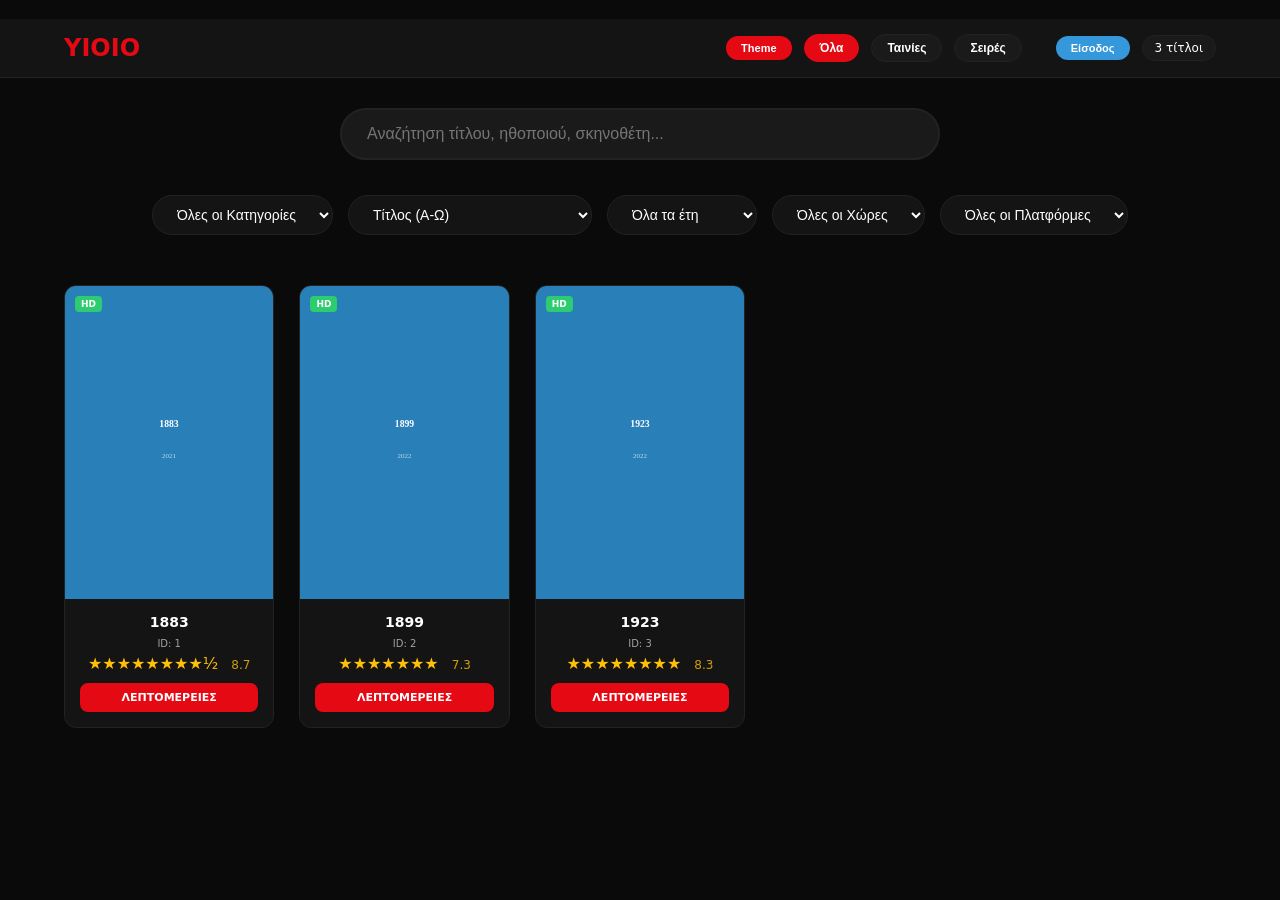
==== commit c1657e92: "Add files via upload" ====
--- a/yiolo/index.html
+++ b/yiolo/index.html
@@ -1,4 +1,4 @@
-﻿<!DOCTYPE html>
+﻿﻿<!DOCTYPE html>
 <html lang="el">
 <head>
 <meta charset="UTF-8">
@@ -182,8 +182,6 @@
         <button class="dash-btn" onclick="document.getElementById('importFile').click()">Import JSON</button>
         <input type="file" id="importFile" accept=".json" style="display: none;" onchange="importFromJSON(event)">
         <button class="dash-btn" onclick="showMissingPostersList()" style="background:#e67e22;color:white;">Έλεγχος Poster</button>
-        <button class="dash-btn" onclick="showActiveUsers()" style="background:#3498db;color:white;">👥 Ιστορικό Συνδέσεων</button>
-        <button class="dash-btn" onclick="sendPendingEmails()" style="background:#e67e22;color:white;">📧 Αποστολή Αναφοράς</button>
         <button class="dash-btn" id="logoutBtn" style="background:#e74c3c;color:white;display:none;" onclick="logoutAdmin()">Αποσύνδεση Διαχειριστή</button>
     </div>
 </div>
@@ -256,7 +254,7 @@
 let moviesData = [];
 let filteredMovies = [];
 let currentPage = 1;
-const itemsPerPage = 20;
+const itemsPerPage = 25;
 let currentTypeFilter = 'all';
 let currentModalMovieId = null;
 
@@ -264,9 +262,20 @@
 function normalizeGenre(genreStr) {
     if (!genreStr) return genreStr;
     let fixed = genreStr;
+    
+    // Αφαίρεση τελειών
     fixed = fixed.replace(/\./g, '');
+    
+    // Συγχώνευση Επιστημονικής Φαντασίας
+    fixed = fixed.replace(/Επ\s*Φαντασίας/gi, 'Επιστημονική Φαντασία');
+    fixed = fixed.replace(/Επιστ[\.\s]*Φαντασίας?/gi, 'Επιστημονική Φαντασία');
     fixed = fixed.replace(/Επιστ[\.\s]*Φαντασια/gi, 'Επιστημονική Φαντασία');
     fixed = fixed.replace(/Sci[\-\s]*Fi/gi, 'Επιστημονική Φαντασία');
+    
+    // Συγχώνευση Κινούμενων Σχεδίων (διορθωμένο)
+    fixed = fixed.replace(/Κιν[\.\s]*[Σσ]χεδι[αων]?/gi, 'Κινούμενα Σχέδια');
+    
+    // Υπόλοιπες διορθώσεις
     fixed = fixed.replace(/Δρασης/gi, 'Δράσης');
     fixed = fixed.replace(/Θριλερ/gi, 'Θρίλερ');
     fixed = fixed.replace(/Κωμωδια/gi, 'Κωμωδία');
@@ -274,7 +283,7 @@
     fixed = fixed.replace(/Εγκληματος/gi, 'Εγκλήματος');
     fixed = fixed.replace(/Περιπετεια/gi, 'Περιπέτεια');
     fixed = fixed.replace(/Ρομαντικη/gi, 'Ρομαντική');
-    fixed = fixed.replace(/Κιν[\.\s]*[Σσ]χεδια/gi, 'Κινούμενα Σχέδια');
+    
     return fixed;
 }
 
@@ -296,7 +305,7 @@
     }
 }
 
-// ============ ΣΥΣΤΗΜΑ ΠΟΛΛΑΠΛΩΝ ΧΡΗΣΤΩΝ ============
+// ============ ΣΥΣΤΗΜΑ ΧΡΗΣΤΩΝ ============
 const USERS = {
     '4587': 'Δημήτρης (Admin)',
     '1234': 'Μαρία',
@@ -307,78 +316,11 @@
 let currentUserName = '';
 let isUserLoggedIn = false;
 
-// ============ ΑΠΟΘΗΚΕΥΣΗ ΣΕ GOOGLE SHEETS ============
-const GOOGLE_SHEETS_URL = 'https://script.google.com/macros/s/AKfycbzO3OXYSI8ig9JlNmGjUyHI2JeHzuxa2K0EMCrCpDwDIs2ycwbaC0oqdgfKbrDSvwMvaw/exec';
-
-async function logToGoogleSheets(userName) {
-    try {
-        let ip = 'N/A';
-        try {
-            const ipResponse = await fetch('https://api.ipify.org?format=json');
-            const ipData = await ipResponse.json();
-            ip = ipData.ip;
-        } catch(e) {}
-        const data = { time: new Date().toLocaleString('el-GR'), user: userName, device: navigator.platform, browser: navigator.userAgent.substring(0, 150), ip: ip };
-        await fetch(GOOGLE_SHEETS_URL, { method: 'POST', mode: 'no-cors', headers: { 'Content-Type': 'application/json' }, body: JSON.stringify(data) });
-        console.log('✅ Η σύνδεση καταγράφηκε στο Google Sheets');
-    } catch(error) { console.error('❌ Σφάλμα καταγραφής:', error); }
-}
-
 function logUserLogin(userName) {
     let loginLog = JSON.parse(localStorage.getItem('userLoginLog') || '[]');
     if (loginLog.length > 100) loginLog = loginLog.slice(-100);
     loginLog.push({ user: userName, time: new Date().toLocaleString('el-GR'), timestamp: Date.now() });
     localStorage.setItem('userLoginLog', JSON.stringify(loginLog));
-}
-
-function sendLoginEmail(userName) {
-    const now = new Date();
-    const datetime = now.toLocaleString('el-GR');
-    const browserInfo = navigator.userAgent;
-    const platform = navigator.platform;
-    const language = navigator.language;
-    const subject = `🔐 ΝΕΑ ΣΥΝΔΕΣΗ - ${userName}`;
-    const body = `╔══════════════════════════════════════════════════╗\n║              📋 ΑΝΑΦΟΡΑ ΣΥΝΔΕΣΗΣ                ║\n╚══════════════════════════════════════════════════╝\n\n👤 ΧΡΗΣΤΗΣ: ${userName}\n📅 ΗΜΕΡΟΜΗΝΙΑ: ${datetime}\n🌐 ΠΛΑΤΦΟΡΜΑ: ${platform}\n🔤 ΓΛΩΣΣΑ: ${language}\n🖥️ BROWSER: ${browserInfo.substring(0, 200)}...\n\n═══════════════════════════════════════════════════`.trim();
-    let pendingEmails = JSON.parse(localStorage.getItem('pendingEmails') || '[]');
-    pendingEmails.push({ subject: subject, body: body, timestamp: Date.now() });
-    localStorage.setItem('pendingEmails', JSON.stringify(pendingEmails));
-    console.log(`📧 Email ειδοποίηση για ${userName} προστέθηκε στην ουρά`);
-}
-
-function sendPendingEmails() {
-    const pendingEmails = JSON.parse(localStorage.getItem('pendingEmails') || '[]');
-    if (pendingEmails.length === 0) { alert('📭 Δεν υπάρχουν εκκρεμείς ειδοποιήσεις.'); return; }
-    let combinedBody = '📊 ΣΥΓΚΕΝΤΡΩΤΙΚΗ ΑΝΑΦΟΡΑ ΣΥΝΔΕΣΕΩΝ\n' + '═'.repeat(50) + '\n\n';
-    pendingEmails.forEach((email, index) => {
-        combinedBody += `📌 ΣΥΝΔΕΣΗ #${index + 1}\n${email.body}\n${'─'.repeat(40)}\n\n`;
-    });
-    combinedBody += `\n📈 Σύνολο συνδέσεων: ${pendingEmails.length}`;
-    const subject = `📊 Αναφορά ${pendingEmails.length} συνδέσεων`;
-    const mailtoLink = `mailto:theodoros.deligiannis0404@gmail.com?subject=${encodeURIComponent(subject)}&body=${encodeURIComponent(combinedBody)}`;
-    window.location.href = mailtoLink;
-    localStorage.removeItem('pendingEmails');
-    alert('✅ Οι ειδοποιήσεις στάλθηκαν!');
-}
-
-function showActiveUsers() {
-    if (!AdminAuth.isSessionValid()) { showToast('Μόνο διαχειριστής!', '#e50914'); return; }
-    const loginLog = JSON.parse(localStorage.getItem('userLoginLog') || '[]');
-    if (loginLog.length === 0) { alert('📭 Δεν υπάρχουν καταγεγραμμένες συνδέσεις ακόμα.'); return; }
-    const userStats = new Map();
-    loginLog.forEach(entry => {
-        if (!userStats.has(entry.user)) userStats.set(entry.user, { count: 0, lastLogin: entry.time });
-        userStats.get(entry.user).count++;
-        userStats.get(entry.user).lastLogin = entry.time;
-    });
-    let msg = '👥 ΙΣΤΟΡΙΚΟ ΣΥΝΔΕΣΕΩΝ\n' + '═'.repeat(40) + '\n\n📊 ΣΤΑΤΙΣΤΙΚΑ ΑΝΑ ΧΡΗΣΤΗ:\n─────────────────────────\n';
-    for (const [user, stats] of userStats) {
-        msg += `👤 ${user}\n   🔢 Συνδέσεις: ${stats.count}\n   🕐 Τελευταία: ${stats.lastLogin}\n   ─────────────────\n`;
-    }
-    msg += '\n📋 ΤΕΛΕΥΤΑΙΕΣ 15 ΣΥΝΔΕΣΕΙΣ:\n─────────────────────────\n';
-    const recentLogs = [...loginLog].reverse().slice(0, 15);
-    recentLogs.forEach(entry => { msg += `👤 ${entry.user}\n   🕐 ${entry.time}\n   ─────────────────\n`; });
-    msg += `\n📈 Σύνολο συνδέσεων: ${loginLog.length}\n👥 Μοναδικοί χρήστες: ${userStats.size}`;
-    alert(msg);
 }
 
 function showUserLogin() {
@@ -394,8 +336,6 @@
         document.getElementById('userNameDisplay').innerText = `👤 ${currentUserName}`;
         showToast(`Καλώς ήρθες ${currentUserName}!`, '#2ecc71');
         logUserLogin(currentUserName);
-        sendLoginEmail(currentUserName);
-        logToGoogleSheets(currentUserName);
         if (document.getElementById('detailModal').style.display === 'flex') {
             const downloadBtn = document.getElementById('modalDownloadBtn');
             const currentMovie = moviesData.find(m => m.id === currentModalMovieId);
@@ -518,7 +458,6 @@
             if (Array.isArray(data) && data.length > 0) {
                 moviesData = data;
                 console.log('✅ Φορτώθηκαν', moviesData.length, 'τίτλοι από movies_data.json');
-                // Αποθήκευση και στο localStorage για μελλοντική χρήση
                 saveToLocalStorage();
                 fixAllGenres();
                 initFilters();
@@ -738,7 +677,9 @@
             });
         }
     });
-    const uniqueGenres = [...new Set(allGenres.filter(g => g && g !== 'N/A' && g !== 'Unknown'))];
+    // Συγχώνευση διπλών genres
+const normalizedGenres = allGenres.map(g => normalizeGenre(g));
+const uniqueGenres = [...new Set(normalizedGenres.filter(g => g && g !== 'N/A' && g !== 'Unknown'))];
     uniqueGenres.sort((a, b) => a.localeCompare(b, 'el'));
     uniqueGenres.forEach(g => { genreSel.add(new Option(g, g)); });
     const studioSel = document.getElementById('studioFilter');
